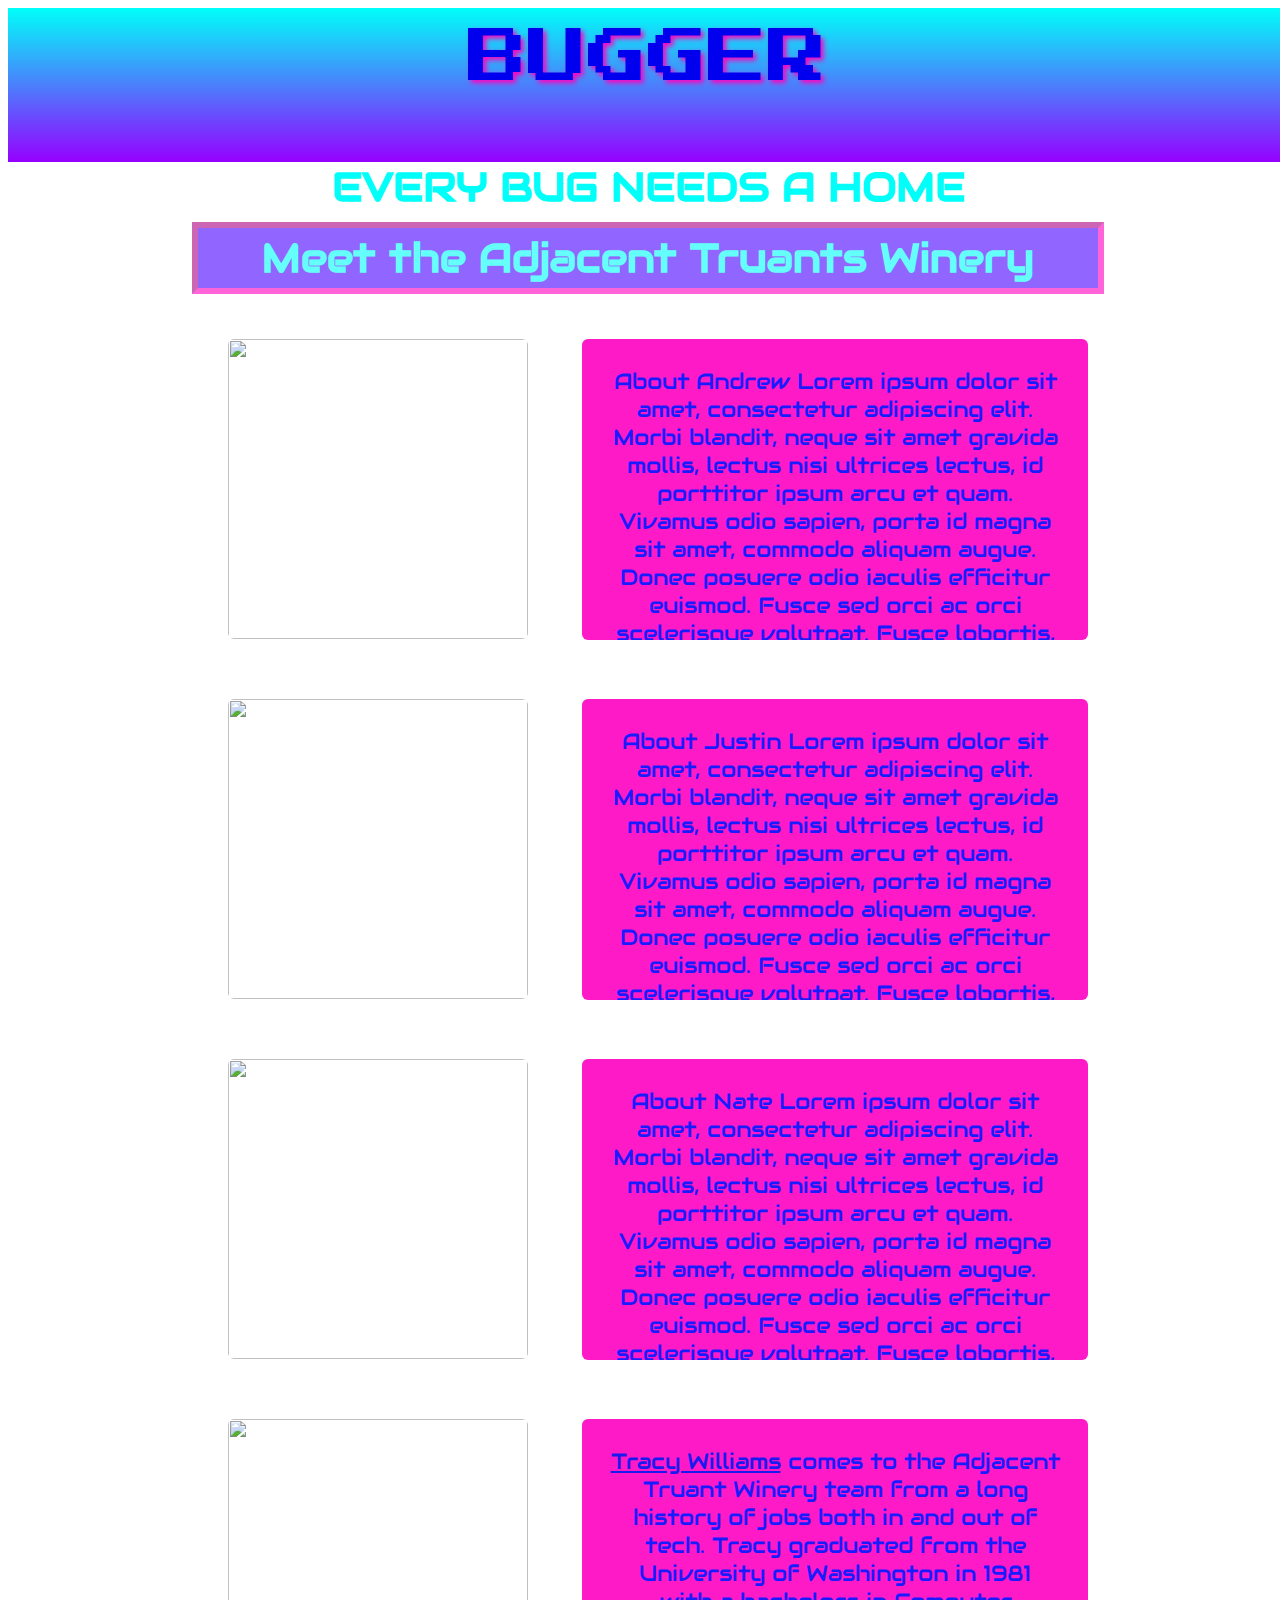
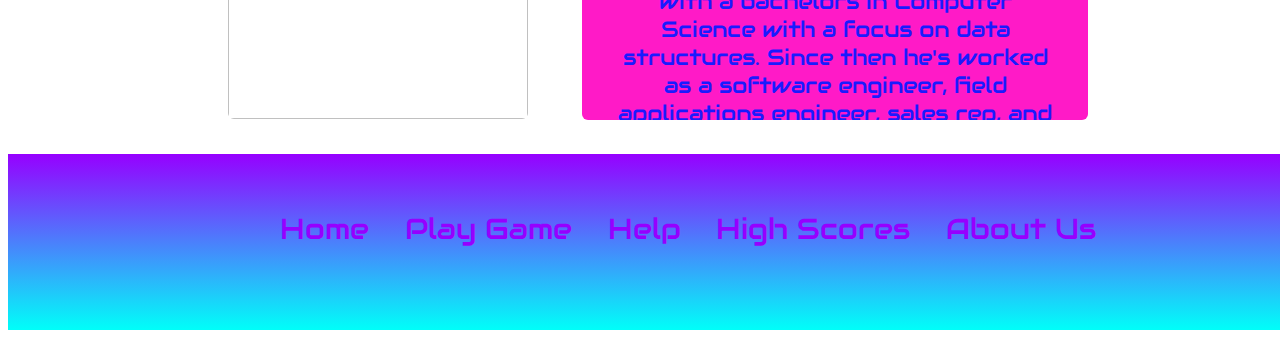
==== about.html @ ec78bd66 "added text to my bio. updated css to allow bio paragraph scrolling." ====
<!DOCTYPE html>
<html lang="en">
<head>
  <meta charset="UTF-8">
  <meta name="viewport" content="width=device-width, initial-scale=1.0">
  <meta http-equiv="X-UA-Compatible" content="ie=edge">
  <link href="https://fonts.googleapis.com/css?family=Audiowide|Press+Start+2P" rel="stylesheet">
  <link rel="stylesheet" href="css/reset.css">
  <link rel="stylesheet" href="css/style.css">
  <link rel="apple-touch-icon" sizes="57x57" href="assets/apple-icon-57x57.png">
  <link rel="apple-touch-icon" sizes="60x60" href="assets/apple-icon-60x60.png">
  <link rel="apple-touch-icon" sizes="72x72" href="assets/apple-icon-72x72.png">
  <link rel="apple-touch-icon" sizes="76x76" href="assets/apple-icon-76x76.png">
  <link rel="apple-touch-icon" sizes="114x114" href="assets/apple-icon-114x114.png">
  <link rel="apple-touch-icon" sizes="120x120" href="assets/apple-icon-120x120.png">
  <link rel="apple-touch-icon" sizes="144x144" href="assets/apple-icon-144x144.png">
  <link rel="apple-touch-icon" sizes="152x152" href="assets/apple-icon-152x152.png">
  <link rel="apple-touch-icon" sizes="180x180" href="assets/apple-icon-180x180.png">
  <link rel="icon" type="image/png" sizes="192x192"  href="assets/android-icon-192x192.png">
  <link rel="icon" type="image/png" sizes="32x32" href="assets/favicon-32x32.png">
  <link rel="icon" type="image/png" sizes="96x96" href="assets/favicon-96x96.png">
  <link rel="icon" type="image/png" sizes="16x16" href="assets/favicon-16x16.png">
  <link rel="manifest" href="/manifest.json">
  <meta name="msapplication-TileColor" content="#ffffff">
  <meta name="msapplication-TileImage" content="/ms-icon-144x144.png">
  <meta name="theme-color" content="#ffffff">
  <title>Bugger | About Us</title>
</head>
<body>
  <header>
    <div>
      <a href="index.html">bugger</a>
      <h4>Every Bug Needs a Home</h4>
    </div>
  </header>
  <main>
    <h2>Meet the Adjacent Truants Winery</h2>
    <div class="bio">
      <img src="assets/andrew.jpg" />
      <p>About Andrew Lorem ipsum dolor sit amet, consectetur adipiscing elit. Morbi blandit, neque sit amet gravida mollis, lectus nisi ultrices lectus, id porttitor ipsum arcu et quam. Vivamus odio sapien, porta id magna sit amet, commodo aliquam augue. Donec posuere odio iaculis efficitur euismod. Fusce sed orci ac orci scelerisque volutpat. Fusce lobortis, urna vitae hendrerit dictum Vivamus odio sapien, porta id magna sit amet, commodo aliquam augue. Donec posuere odio iaculis efficitur euismod. Fusce sed orci ac orci scelerisque volutpat. Fusce lobortis, urna vitae hendrerit dictum</p>
    </div>
    <div class="bio">
      <img src="assets/justin.jpg" />
      <p>About Justin Lorem ipsum dolor sit amet, consectetur adipiscing elit. Morbi blandit, neque sit amet gravida mollis, lectus nisi ultrices lectus, id porttitor ipsum arcu et quam. Vivamus odio sapien, porta id magna sit amet, commodo aliquam augue. Donec posuere odio iaculis efficitur euismod. Fusce sed orci ac orci scelerisque volutpat. Fusce lobortis, urna vitae hendrerit dictum Vivamus odio sapien, porta id magna sit amet, commodo aliquam augue. Donec posuere odio iaculis efficitur euismod. Fusce sed orci ac orci scelerisque volutpat. Fusce lobortis, urna vitae hendrerit dictum</p>
    </div>
    <div class="bio">
      <img src="assets/nate.jpg" />
      <p>About Nate Lorem ipsum dolor sit amet, consectetur adipiscing elit. Morbi blandit, neque sit amet gravida mollis, lectus nisi ultrices lectus, id porttitor ipsum arcu et quam. Vivamus odio sapien, porta id magna sit amet, commodo aliquam augue. Donec posuere odio iaculis efficitur euismod. Fusce sed orci ac orci scelerisque volutpat. Fusce lobortis, urna vitae hendrerit dictumVivamus odio sapien, porta id magna sit amet, commodo aliquam augue. Donec posuere odio iaculis efficitur euismod. Fusce sed orci ac orci scelerisque volutpat. Fusce lobortis, urna vitae hendrerit dictum</p>
    </div>
    <div class="bio">
        <img src="assets/tracy.jpg" />
        <!-- <div class="bioText"> -->
        <p><a href="https://www.linkedin.com/in/tracywilliamskirklandwa/">Tracy Williams</a> comes to the Adjacent Truant Winery team from a long history of jobs both in and out of tech. Tracy graduated from the University of Washington in 1981 with a bachelors in Computer Science with a focus on data structures. Since then he's worked as a software engineer, field applications engineer, sales rep, and filled various management roles up to VP Engineering & Quality. When he's not coding Tracy enjoys spending time with his wife Kim, riding one of his two motorcycles, or hanging out at his cabin in the Gifford Pinchot National Forest.</p>
        <!-- </div> -->
      </div>
  </main>
  <footer>
<nav>
  <ul>
    <li><a href="index.html">Home</a></li>
    <li><a href="bugger.html">Play Game</a></li>
    <li><a href="help.html">Help</a></li>
    <li><a href="scores.html">High Scores</a></li>
    <li><a href="about.html">About Us</a></li>
  </ul>
</nav>
  </footer>
  <script src="js/app.js"></script>
</body>
</html>
---- css/style.css ----
h1, h2, h3, h4, label, button {

  font-family: 'Audiowide', cursive;
}

p {
  font-family: 'Audiowide', cursive;
}

h2 {
  background-color: #4900ff;opacity: .6;
  text-align: center;
  line-height: 1.5em;
  border: 6px inset #ff00c1;
  color: #00fff9;
  margin: auto;
  width: 900px;
  margin-top: 60px;
  font-size: 40px;
  margin-bottom: 20px;
}

h4 {
  font-family: 'Audiowide', cursive;
  color: #00fff9;
  text-transform: uppercase;
  font-size: 40px;
}
.bio {
  display: block;
  clear: both;
  height: 330px;
  padding-bottom: 30px;
}
.bio img {
  display: block;
  float: left;
  height: 300px;
  width: 300px;
  border-radius: 6px;
  margin: 25px 20px;
  z-index: 10;
}

.bio p {
  color: blue;
  margin-top: 25px;
  background-color: #ff00c1;opacity: .9;
  border-radius: 6px;
  text-align: center;
  padding: 28px;
  background-size: auto;
  width: 450px;
  height: 245px;
  float: right;
  overflow: scroll;
}
body {
  width: 100%;
  font-size: 22px;
  background-attachment: fixed;
  background-image: url('../assets/retrowave_background_by_hayny-dar38p1.png');
  background-repeat: no-repeat;
  background-size: 100% 100%;
  
}

header{
  display: block;
  width: 100%;
  background: linear-gradient(#00fff9, #9600ff);
  height: 7em;
}

header div {
  text-align: center;
  margin: auto;
}
header div a {
  font-family: 'Press Start 2P', cursive;
  font-size: 60px;
  text-transform: uppercase;
  color: linear-gradient(#ff00c1, #00fff9);
  line-height: 100px;
  text-shadow: 3px 3px 5px #ff00c1;
  text-decoration: none;
}

h2#scoreheader {
  color: white;
}

fieldset#newTop {
  display: block;
  /* width: 20em; */
  margin: 0 auto;
  text-align: center;
}
fieldset#newTop label, fieldset#newTop button, fieldset#newTop input {
  font-size: 1.5em;
}
fieldset#newTop p {
  color: #00fff9;
}
fieldset#newTop button {
  margin: 20px auto;
  border: 4px solid black;
  border-radius: 10px;
  background-color: #ff00c1;opacity: .9;
  color: blue;
  margin-top: 65px;
}
fieldset#newTop input {
  background-color: #ff00c1;opacity: .9;
  color: blue;
  font-family: 'Jua', sans-serif;
  border: 1px solid black;
  border-radius: 10px;
}
main {
  width: 56em;
  margin: auto;
}
#urScore {
  color: #00fff9;
  height: 100px;
  font-size: 40px;
  text-align: center;
}
main div {
  width: 40em;
  margin: 0em auto;
}
ul#landing-menu {
  margin: 1em auto;
}

ul#landing-menu li {
  list-style: none;
  text-align: center;
  margin: 1em auto;
  color: black;
}

ul#landing-menu button {
  font-size: 300%;
  width: 7.5em;
  height: 2em;
  color: black;
  border: 4px solid black;
  border-radius: 15px;
}
ul#landing-menu button:hover {
  background-color: #00fff9;
  text-shadow: 3px 3px 5px #ff00c1;
}
ul#landing-menu li a {
  text-decoration: none;
  color: black;
}

table {
  margin: 15px auto;
  font-family: 'Press Start 2P', cursive;
  border-spacing: 10px;
  border-collapse: separate;
}

table tr {
  padding: 10px;

}

table tr td{
  background-color: #4900ff;opacity: .8;
  color: white;
  border-radius: 25px;
  margin-right: 10px;
  text-align: center;
  padding: 10px;
}

#container {
  position: relative;
  width: 65em;
  margin: auto;
}
#monitor {
  width: 1250px;
  margin: auto;
}

#myCanvas {
  position: absolute;
  left: 310px;
  top: 110px;
  background: linear-gradient(90deg, rgb(20, 20, 20) 5%, rgb(40, 40, 40) 10%, rgb(59, 59, 59) 40%, rgba(40, 40, 40) 90%, rgb(20, 20, 20) 95%);
  border-radius: 10px;
}

#glare {
  position: absolute;
  left: 310px;
  top: 110px;
}

footer {
  display: block;
  width: 100%;
  height: 8em;
  background: linear-gradient( #9600ff, #00fff9);
  font-family: 'Audiowide', cursive;
}

footer ul {
  width: 100%;
  margin: auto;
  text-align: center;
}

footer li {
  padding-top: 2em;
  display: inline-block;
  font-size: 130%;
}

footer li a {
  color: #9600ff;
  padding: .5em;
  text-decoration: none;
}

footer ul li a:hover {
  background-color: #00fff9;
}

footer p {
  color: white;
  text-align: center;
  padding-top: 8em;
}

#howToh2 {
  background-color: #4900ff;opacity: .6;
  text-align: center;
  line-height: 1.5em;
  border: 6px inset #ff00c1;
  color: #00fff9;
  margin: auto;
  width: 700px;
  margin-top: 60px;
}

#howToPlay p {
  color: blue;
  margin: 2em;
  background-color: #ff00c1;opacity: .9;
  border-radius: 6px;
  text-align: center;
  padding: 20px;
  background-size: auto;
}
#howToPlay p:last-child {
  width: 300px;
  margin: auto;
  margin-bottom: 2em;
}
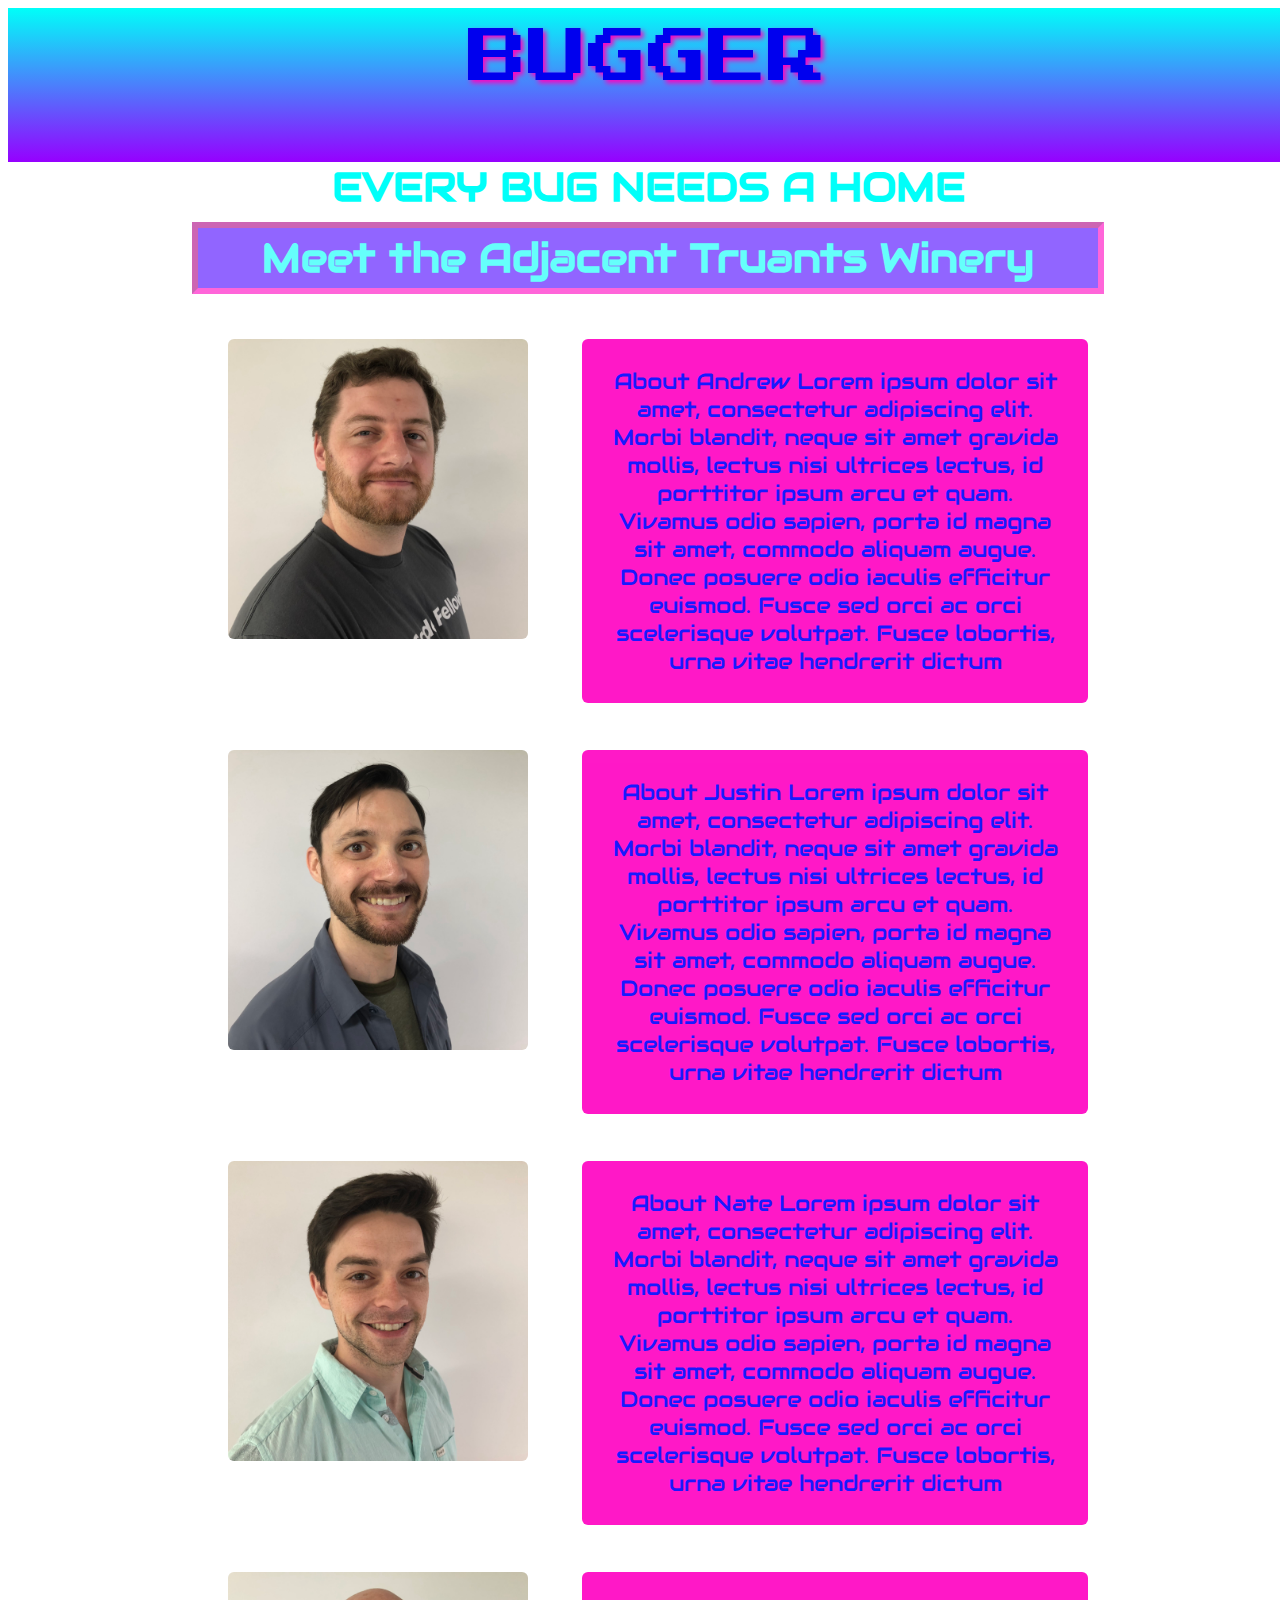
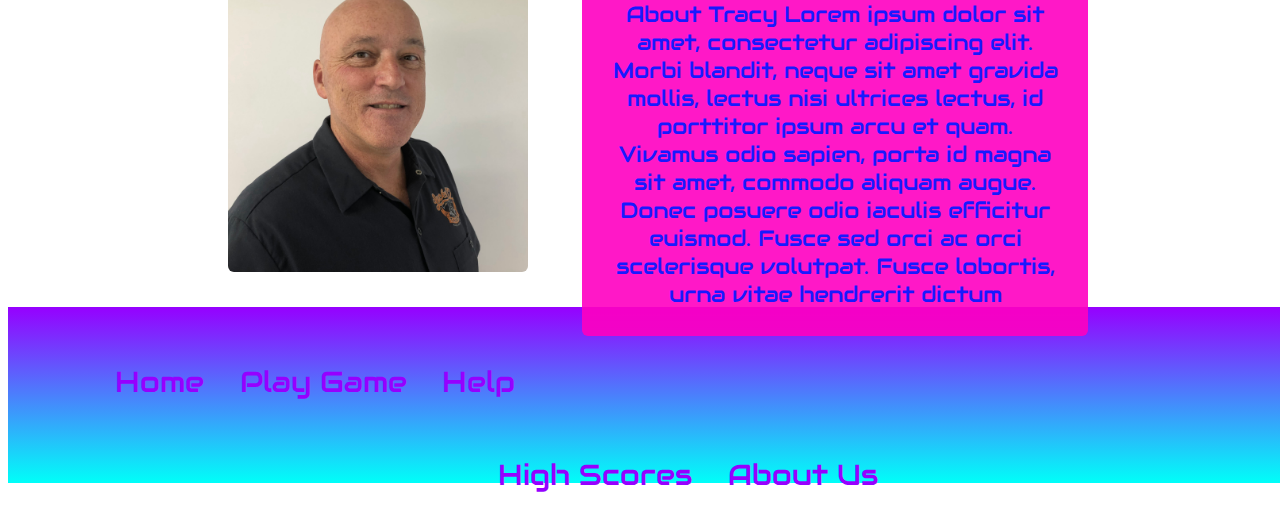
==== commit b3dc86b9: "Merge pull request #76 from Trendswithbenefits/twd4-aboutPageImages" ====
--- a/about.html
+++ b/about.html
@@ -37,21 +37,19 @@
     <h2>Meet the Adjacent Truants Winery</h2>
     <div class="bio">
       <img src="assets/andrew.jpg" />
-      <p>About Andrew Lorem ipsum dolor sit amet, consectetur adipiscing elit. Morbi blandit, neque sit amet gravida mollis, lectus nisi ultrices lectus, id porttitor ipsum arcu et quam. Vivamus odio sapien, porta id magna sit amet, commodo aliquam augue. Donec posuere odio iaculis efficitur euismod. Fusce sed orci ac orci scelerisque volutpat. Fusce lobortis, urna vitae hendrerit dictum Vivamus odio sapien, porta id magna sit amet, commodo aliquam augue. Donec posuere odio iaculis efficitur euismod. Fusce sed orci ac orci scelerisque volutpat. Fusce lobortis, urna vitae hendrerit dictum</p>
+      <p>About Andrew Lorem ipsum dolor sit amet, consectetur adipiscing elit. Morbi blandit, neque sit amet gravida mollis, lectus nisi ultrices lectus, id porttitor ipsum arcu et quam. Vivamus odio sapien, porta id magna sit amet, commodo aliquam augue. Donec posuere odio iaculis efficitur euismod. Fusce sed orci ac orci scelerisque volutpat. Fusce lobortis, urna vitae hendrerit dictum</p>
     </div>
     <div class="bio">
       <img src="assets/justin.jpg" />
-      <p>About Justin Lorem ipsum dolor sit amet, consectetur adipiscing elit. Morbi blandit, neque sit amet gravida mollis, lectus nisi ultrices lectus, id porttitor ipsum arcu et quam. Vivamus odio sapien, porta id magna sit amet, commodo aliquam augue. Donec posuere odio iaculis efficitur euismod. Fusce sed orci ac orci scelerisque volutpat. Fusce lobortis, urna vitae hendrerit dictum Vivamus odio sapien, porta id magna sit amet, commodo aliquam augue. Donec posuere odio iaculis efficitur euismod. Fusce sed orci ac orci scelerisque volutpat. Fusce lobortis, urna vitae hendrerit dictum</p>
+      <p>About Justin Lorem ipsum dolor sit amet, consectetur adipiscing elit. Morbi blandit, neque sit amet gravida mollis, lectus nisi ultrices lectus, id porttitor ipsum arcu et quam. Vivamus odio sapien, porta id magna sit amet, commodo aliquam augue. Donec posuere odio iaculis efficitur euismod. Fusce sed orci ac orci scelerisque volutpat. Fusce lobortis, urna vitae hendrerit dictum</p>
     </div>
     <div class="bio">
       <img src="assets/nate.jpg" />
-      <p>About Nate Lorem ipsum dolor sit amet, consectetur adipiscing elit. Morbi blandit, neque sit amet gravida mollis, lectus nisi ultrices lectus, id porttitor ipsum arcu et quam. Vivamus odio sapien, porta id magna sit amet, commodo aliquam augue. Donec posuere odio iaculis efficitur euismod. Fusce sed orci ac orci scelerisque volutpat. Fusce lobortis, urna vitae hendrerit dictumVivamus odio sapien, porta id magna sit amet, commodo aliquam augue. Donec posuere odio iaculis efficitur euismod. Fusce sed orci ac orci scelerisque volutpat. Fusce lobortis, urna vitae hendrerit dictum</p>
+      <p>About Nate Lorem ipsum dolor sit amet, consectetur adipiscing elit. Morbi blandit, neque sit amet gravida mollis, lectus nisi ultrices lectus, id porttitor ipsum arcu et quam. Vivamus odio sapien, porta id magna sit amet, commodo aliquam augue. Donec posuere odio iaculis efficitur euismod. Fusce sed orci ac orci scelerisque volutpat. Fusce lobortis, urna vitae hendrerit dictum</p>
     </div>
     <div class="bio">
         <img src="assets/tracy.jpg" />
-        <!-- <div class="bioText"> -->
-        <p><a href="https://www.linkedin.com/in/tracywilliamskirklandwa/">Tracy Williams</a> comes to the Adjacent Truant Winery team from a long history of jobs both in and out of tech. Tracy graduated from the University of Washington in 1981 with a bachelors in Computer Science with a focus on data structures. Since then he's worked as a software engineer, field applications engineer, sales rep, and filled various management roles up to VP Engineering & Quality. When he's not coding Tracy enjoys spending time with his wife Kim, riding one of his two motorcycles, or hanging out at his cabin in the Gifford Pinchot National Forest.</p>
-        <!-- </div> -->
+        <p>About Tracy Lorem ipsum dolor sit amet, consectetur adipiscing elit. Morbi blandit, neque sit amet gravida mollis, lectus nisi ultrices lectus, id porttitor ipsum arcu et quam. Vivamus odio sapien, porta id magna sit amet, commodo aliquam augue. Donec posuere odio iaculis efficitur euismod. Fusce sed orci ac orci scelerisque volutpat. Fusce lobortis, urna vitae hendrerit dictum</p>
       </div>
   </main>
   <footer>
--- a/css/style.css
+++ b/css/style.css
@@ -32,6 +32,7 @@
   clear: both;
   height: 330px;
   padding-bottom: 30px;
+
 }
 .bio img {
   display: block;
@@ -52,9 +53,7 @@
   padding: 28px;
   background-size: auto;
   width: 450px;
-  height: 245px;
   float: right;
-  overflow: scroll;
 }
 body {
   width: 100%;
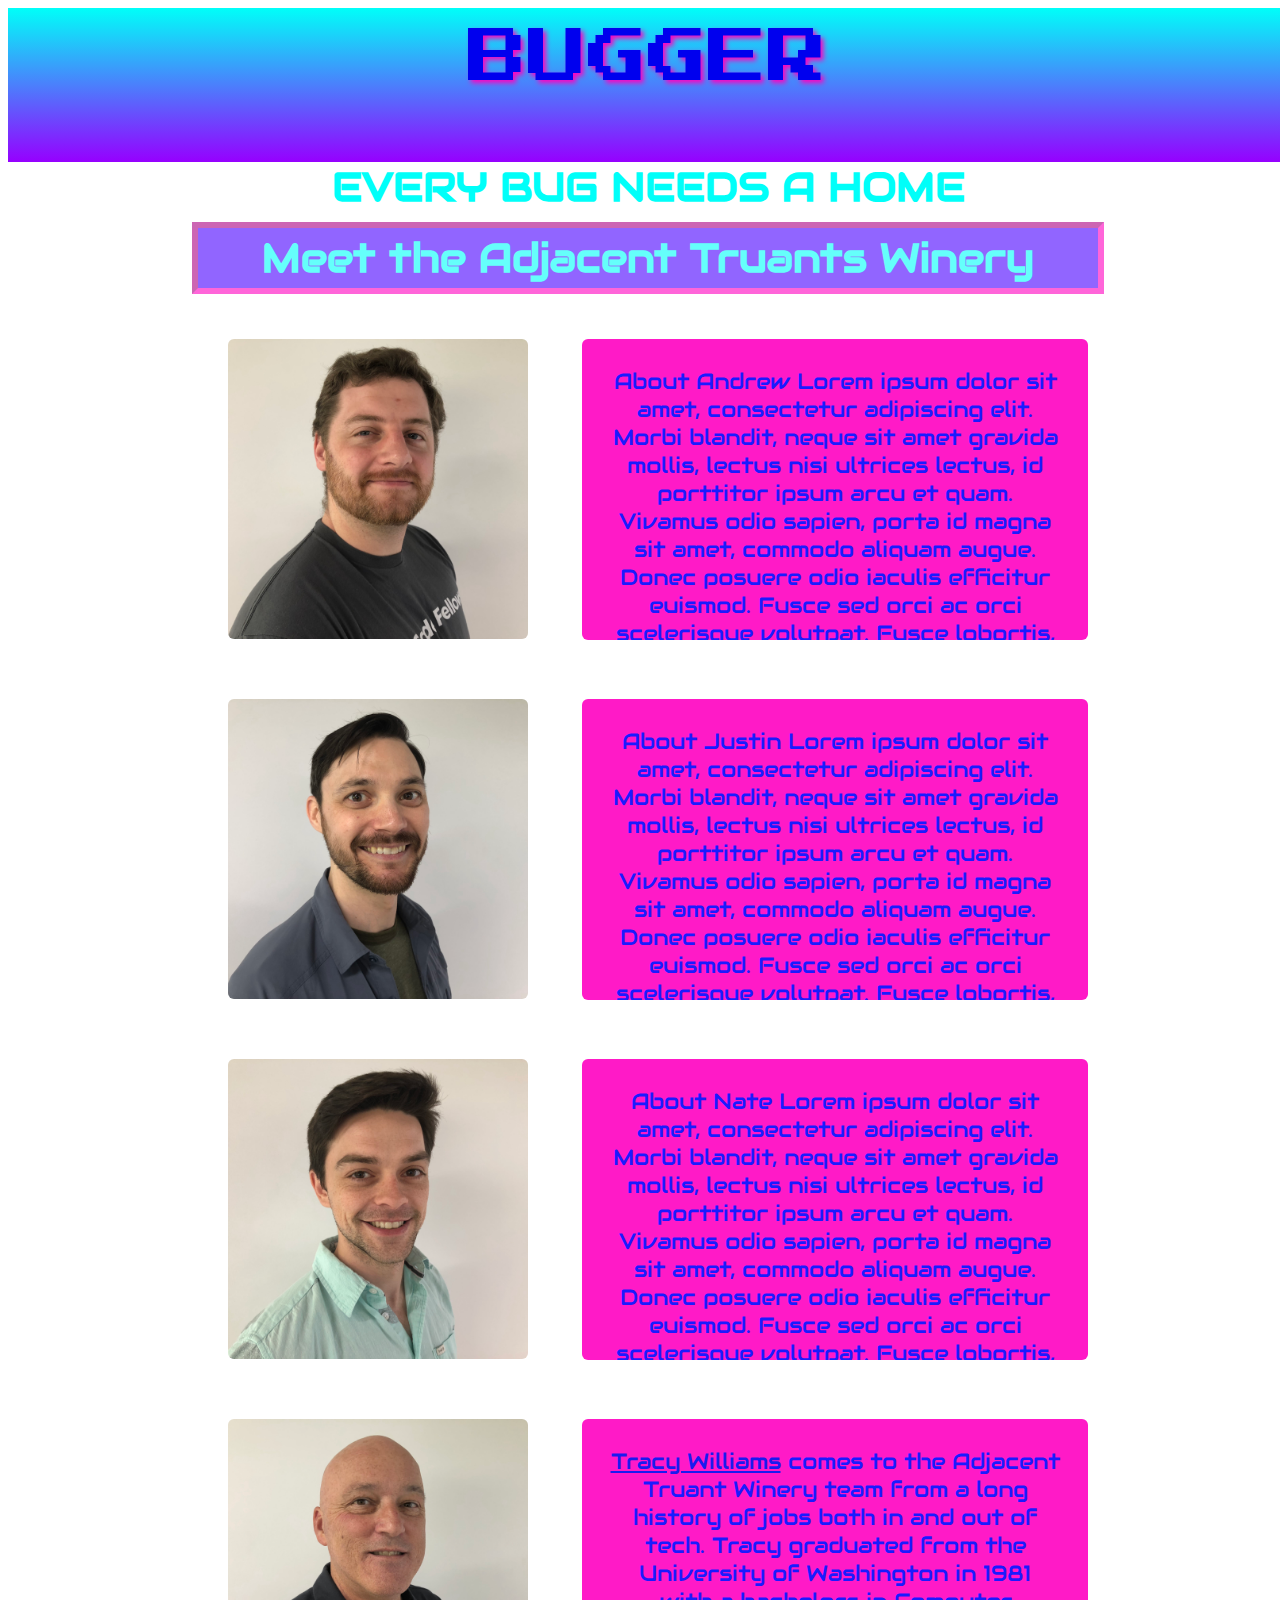
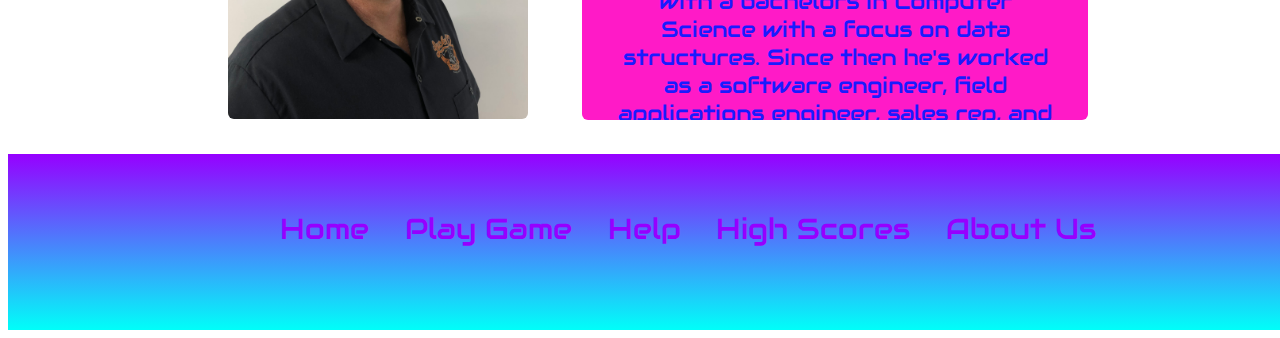
==== commit 98e38587: "Merge branch 'staging' into nate_day4" ====
--- a/about.html
+++ b/about.html
@@ -37,19 +37,21 @@
     <h2>Meet the Adjacent Truants Winery</h2>
     <div class="bio">
       <img src="assets/andrew.jpg" />
-      <p>About Andrew Lorem ipsum dolor sit amet, consectetur adipiscing elit. Morbi blandit, neque sit amet gravida mollis, lectus nisi ultrices lectus, id porttitor ipsum arcu et quam. Vivamus odio sapien, porta id magna sit amet, commodo aliquam augue. Donec posuere odio iaculis efficitur euismod. Fusce sed orci ac orci scelerisque volutpat. Fusce lobortis, urna vitae hendrerit dictum</p>
+      <p>About Andrew Lorem ipsum dolor sit amet, consectetur adipiscing elit. Morbi blandit, neque sit amet gravida mollis, lectus nisi ultrices lectus, id porttitor ipsum arcu et quam. Vivamus odio sapien, porta id magna sit amet, commodo aliquam augue. Donec posuere odio iaculis efficitur euismod. Fusce sed orci ac orci scelerisque volutpat. Fusce lobortis, urna vitae hendrerit dictum Vivamus odio sapien, porta id magna sit amet, commodo aliquam augue. Donec posuere odio iaculis efficitur euismod. Fusce sed orci ac orci scelerisque volutpat. Fusce lobortis, urna vitae hendrerit dictum</p>
     </div>
     <div class="bio">
       <img src="assets/justin.jpg" />
-      <p>About Justin Lorem ipsum dolor sit amet, consectetur adipiscing elit. Morbi blandit, neque sit amet gravida mollis, lectus nisi ultrices lectus, id porttitor ipsum arcu et quam. Vivamus odio sapien, porta id magna sit amet, commodo aliquam augue. Donec posuere odio iaculis efficitur euismod. Fusce sed orci ac orci scelerisque volutpat. Fusce lobortis, urna vitae hendrerit dictum</p>
+      <p>About Justin Lorem ipsum dolor sit amet, consectetur adipiscing elit. Morbi blandit, neque sit amet gravida mollis, lectus nisi ultrices lectus, id porttitor ipsum arcu et quam. Vivamus odio sapien, porta id magna sit amet, commodo aliquam augue. Donec posuere odio iaculis efficitur euismod. Fusce sed orci ac orci scelerisque volutpat. Fusce lobortis, urna vitae hendrerit dictum Vivamus odio sapien, porta id magna sit amet, commodo aliquam augue. Donec posuere odio iaculis efficitur euismod. Fusce sed orci ac orci scelerisque volutpat. Fusce lobortis, urna vitae hendrerit dictum</p>
     </div>
     <div class="bio">
       <img src="assets/nate.jpg" />
-      <p>About Nate Lorem ipsum dolor sit amet, consectetur adipiscing elit. Morbi blandit, neque sit amet gravida mollis, lectus nisi ultrices lectus, id porttitor ipsum arcu et quam. Vivamus odio sapien, porta id magna sit amet, commodo aliquam augue. Donec posuere odio iaculis efficitur euismod. Fusce sed orci ac orci scelerisque volutpat. Fusce lobortis, urna vitae hendrerit dictum</p>
+      <p>About Nate Lorem ipsum dolor sit amet, consectetur adipiscing elit. Morbi blandit, neque sit amet gravida mollis, lectus nisi ultrices lectus, id porttitor ipsum arcu et quam. Vivamus odio sapien, porta id magna sit amet, commodo aliquam augue. Donec posuere odio iaculis efficitur euismod. Fusce sed orci ac orci scelerisque volutpat. Fusce lobortis, urna vitae hendrerit dictumVivamus odio sapien, porta id magna sit amet, commodo aliquam augue. Donec posuere odio iaculis efficitur euismod. Fusce sed orci ac orci scelerisque volutpat. Fusce lobortis, urna vitae hendrerit dictum</p>
     </div>
     <div class="bio">
         <img src="assets/tracy.jpg" />
-        <p>About Tracy Lorem ipsum dolor sit amet, consectetur adipiscing elit. Morbi blandit, neque sit amet gravida mollis, lectus nisi ultrices lectus, id porttitor ipsum arcu et quam. Vivamus odio sapien, porta id magna sit amet, commodo aliquam augue. Donec posuere odio iaculis efficitur euismod. Fusce sed orci ac orci scelerisque volutpat. Fusce lobortis, urna vitae hendrerit dictum</p>
+        <!-- <div class="bioText"> -->
+        <p><a href="https://www.linkedin.com/in/tracywilliamskirklandwa/">Tracy Williams</a> comes to the Adjacent Truant Winery team from a long history of jobs both in and out of tech. Tracy graduated from the University of Washington in 1981 with a bachelors in Computer Science with a focus on data structures. Since then he's worked as a software engineer, field applications engineer, sales rep, and filled various management roles up to VP Engineering & Quality. When he's not coding Tracy enjoys spending time with his wife Kim, riding one of his two motorcycles, or hanging out at his cabin in the Gifford Pinchot National Forest.</p>
+        <!-- </div> -->
       </div>
   </main>
   <footer>
--- a/css/style.css
+++ b/css/style.css
@@ -32,7 +32,6 @@
   clear: both;
   height: 330px;
   padding-bottom: 30px;
-
 }
 .bio img {
   display: block;
@@ -53,7 +52,9 @@
   padding: 28px;
   background-size: auto;
   width: 450px;
+  height: 245px;
   float: right;
+  overflow: scroll;
 }
 body {
   width: 100%;
@@ -202,6 +203,7 @@
   position: absolute;
   left: 310px;
   top: 110px;
+  border-radius: 10px;
 }
 
 footer {
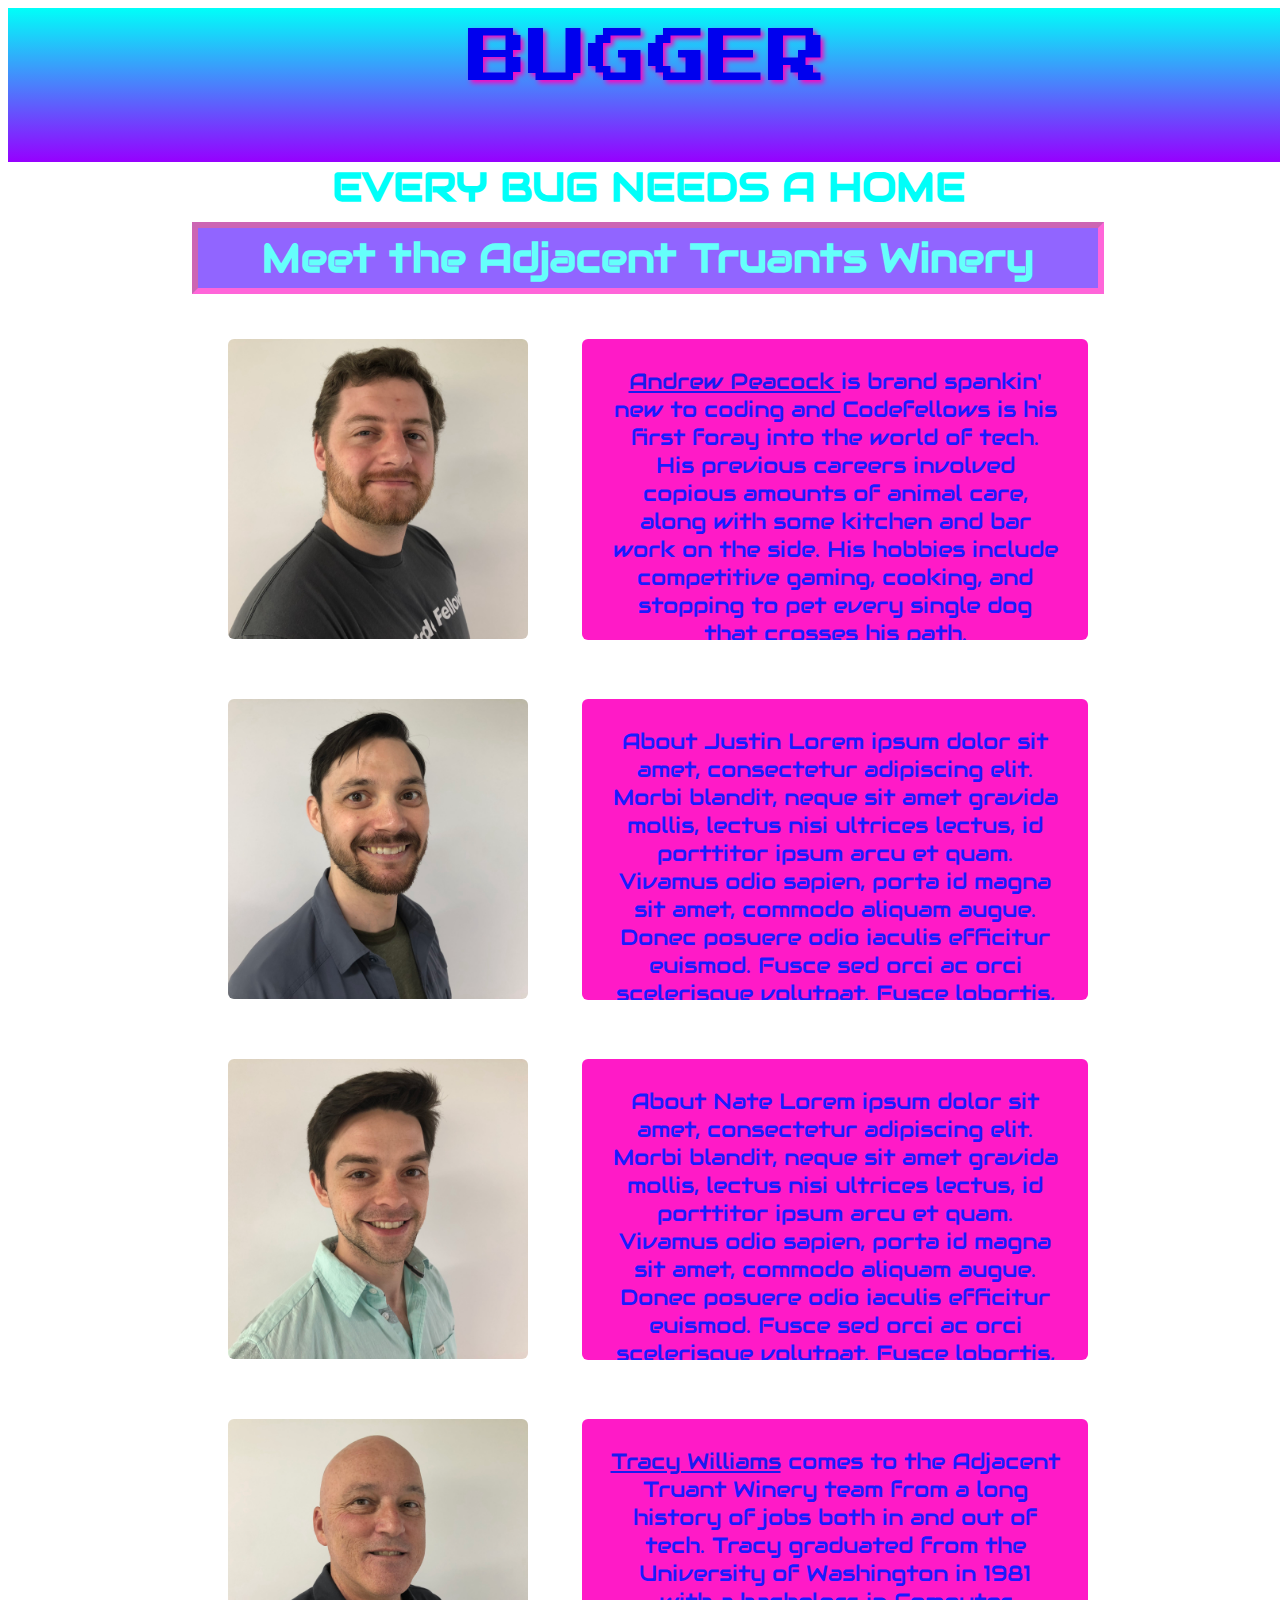
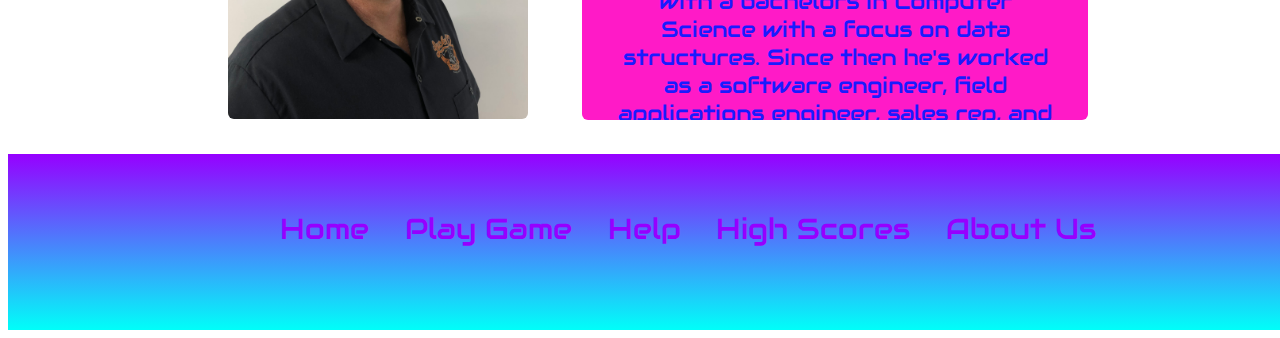
==== commit ab1dd5ba: "Merge pull request #81 from Trendswithbenefits/andrewDay4" ====
--- a/about.html
+++ b/about.html
@@ -37,7 +37,7 @@
     <h2>Meet the Adjacent Truants Winery</h2>
     <div class="bio">
       <img src="assets/andrew.jpg" />
-      <p>About Andrew Lorem ipsum dolor sit amet, consectetur adipiscing elit. Morbi blandit, neque sit amet gravida mollis, lectus nisi ultrices lectus, id porttitor ipsum arcu et quam. Vivamus odio sapien, porta id magna sit amet, commodo aliquam augue. Donec posuere odio iaculis efficitur euismod. Fusce sed orci ac orci scelerisque volutpat. Fusce lobortis, urna vitae hendrerit dictum Vivamus odio sapien, porta id magna sit amet, commodo aliquam augue. Donec posuere odio iaculis efficitur euismod. Fusce sed orci ac orci scelerisque volutpat. Fusce lobortis, urna vitae hendrerit dictum</p>
+      <p><a href = "https://www.linkedin.com/in/andrewtpeacock/">Andrew Peacock </a> is brand spankin' new to coding and Codefellows is his first foray into the world of tech. His previous careers involved copious amounts of animal care, along with some kitchen and bar work on the side. His hobbies include competitive gaming, cooking, and stopping to  pet every single dog that crosses his path.</p>
     </div>
     <div class="bio">
       <img src="assets/justin.jpg" />
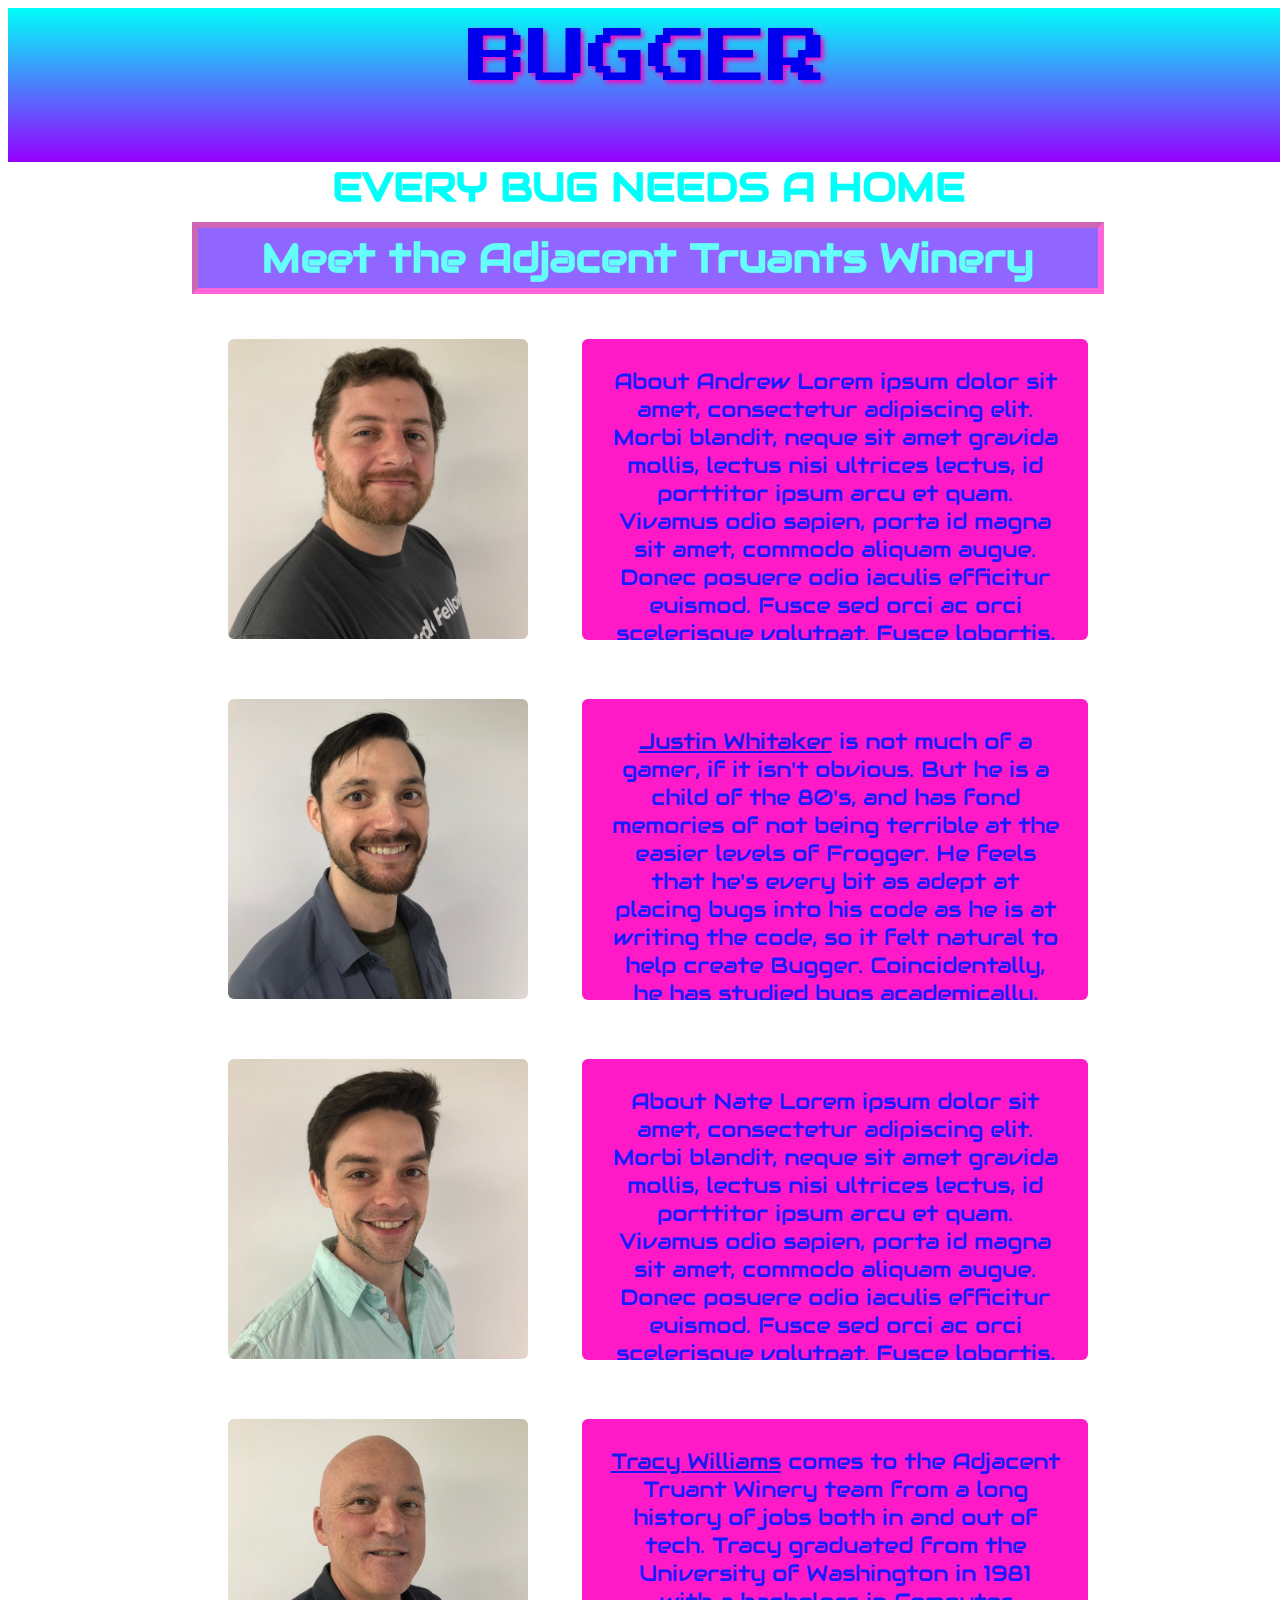
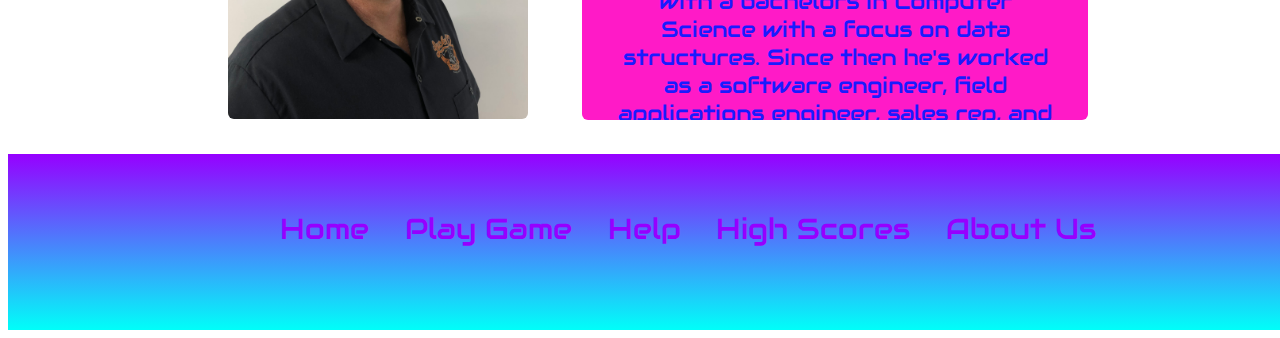
==== commit a6bb4bdb: "Added bio" ====
--- a/about.html
+++ b/about.html
@@ -37,11 +37,11 @@
     <h2>Meet the Adjacent Truants Winery</h2>
     <div class="bio">
       <img src="assets/andrew.jpg" />
-      <p><a href = "https://www.linkedin.com/in/andrewtpeacock/">Andrew Peacock </a> is brand spankin' new to coding and Codefellows is his first foray into the world of tech. His previous careers involved copious amounts of animal care, along with some kitchen and bar work on the side. His hobbies include competitive gaming, cooking, and stopping to  pet every single dog that crosses his path.</p>
+      <p>About Andrew Lorem ipsum dolor sit amet, consectetur adipiscing elit. Morbi blandit, neque sit amet gravida mollis, lectus nisi ultrices lectus, id porttitor ipsum arcu et quam. Vivamus odio sapien, porta id magna sit amet, commodo aliquam augue. Donec posuere odio iaculis efficitur euismod. Fusce sed orci ac orci scelerisque volutpat. Fusce lobortis, urna vitae hendrerit dictum Vivamus odio sapien, porta id magna sit amet, commodo aliquam augue. Donec posuere odio iaculis efficitur euismod. Fusce sed orci ac orci scelerisque volutpat. Fusce lobortis, urna vitae hendrerit dictum</p>
     </div>
     <div class="bio">
       <img src="assets/justin.jpg" />
-      <p>About Justin Lorem ipsum dolor sit amet, consectetur adipiscing elit. Morbi blandit, neque sit amet gravida mollis, lectus nisi ultrices lectus, id porttitor ipsum arcu et quam. Vivamus odio sapien, porta id magna sit amet, commodo aliquam augue. Donec posuere odio iaculis efficitur euismod. Fusce sed orci ac orci scelerisque volutpat. Fusce lobortis, urna vitae hendrerit dictum Vivamus odio sapien, porta id magna sit amet, commodo aliquam augue. Donec posuere odio iaculis efficitur euismod. Fusce sed orci ac orci scelerisque volutpat. Fusce lobortis, urna vitae hendrerit dictum</p>
+      <p><a href="https://www.linkedin.com/in/justin-whitaker/">Justin Whitaker</a> is not much of a gamer, if it isn't obvious. But he is a child of the 80's, and has fond memories of not being terrible at the easier levels of Frogger. He feels that he's every bit as adept at placing bugs into his code as he is at writing the code, so it felt natural to help create Bugger. Coincidentally, he has studied bugs academically, and feels a special affinity for them. Life would not be worth living without bugs. It's up to you to decide if it's worth living without Bugger.</p>
     </div>
     <div class="bio">
       <img src="assets/nate.jpg" />
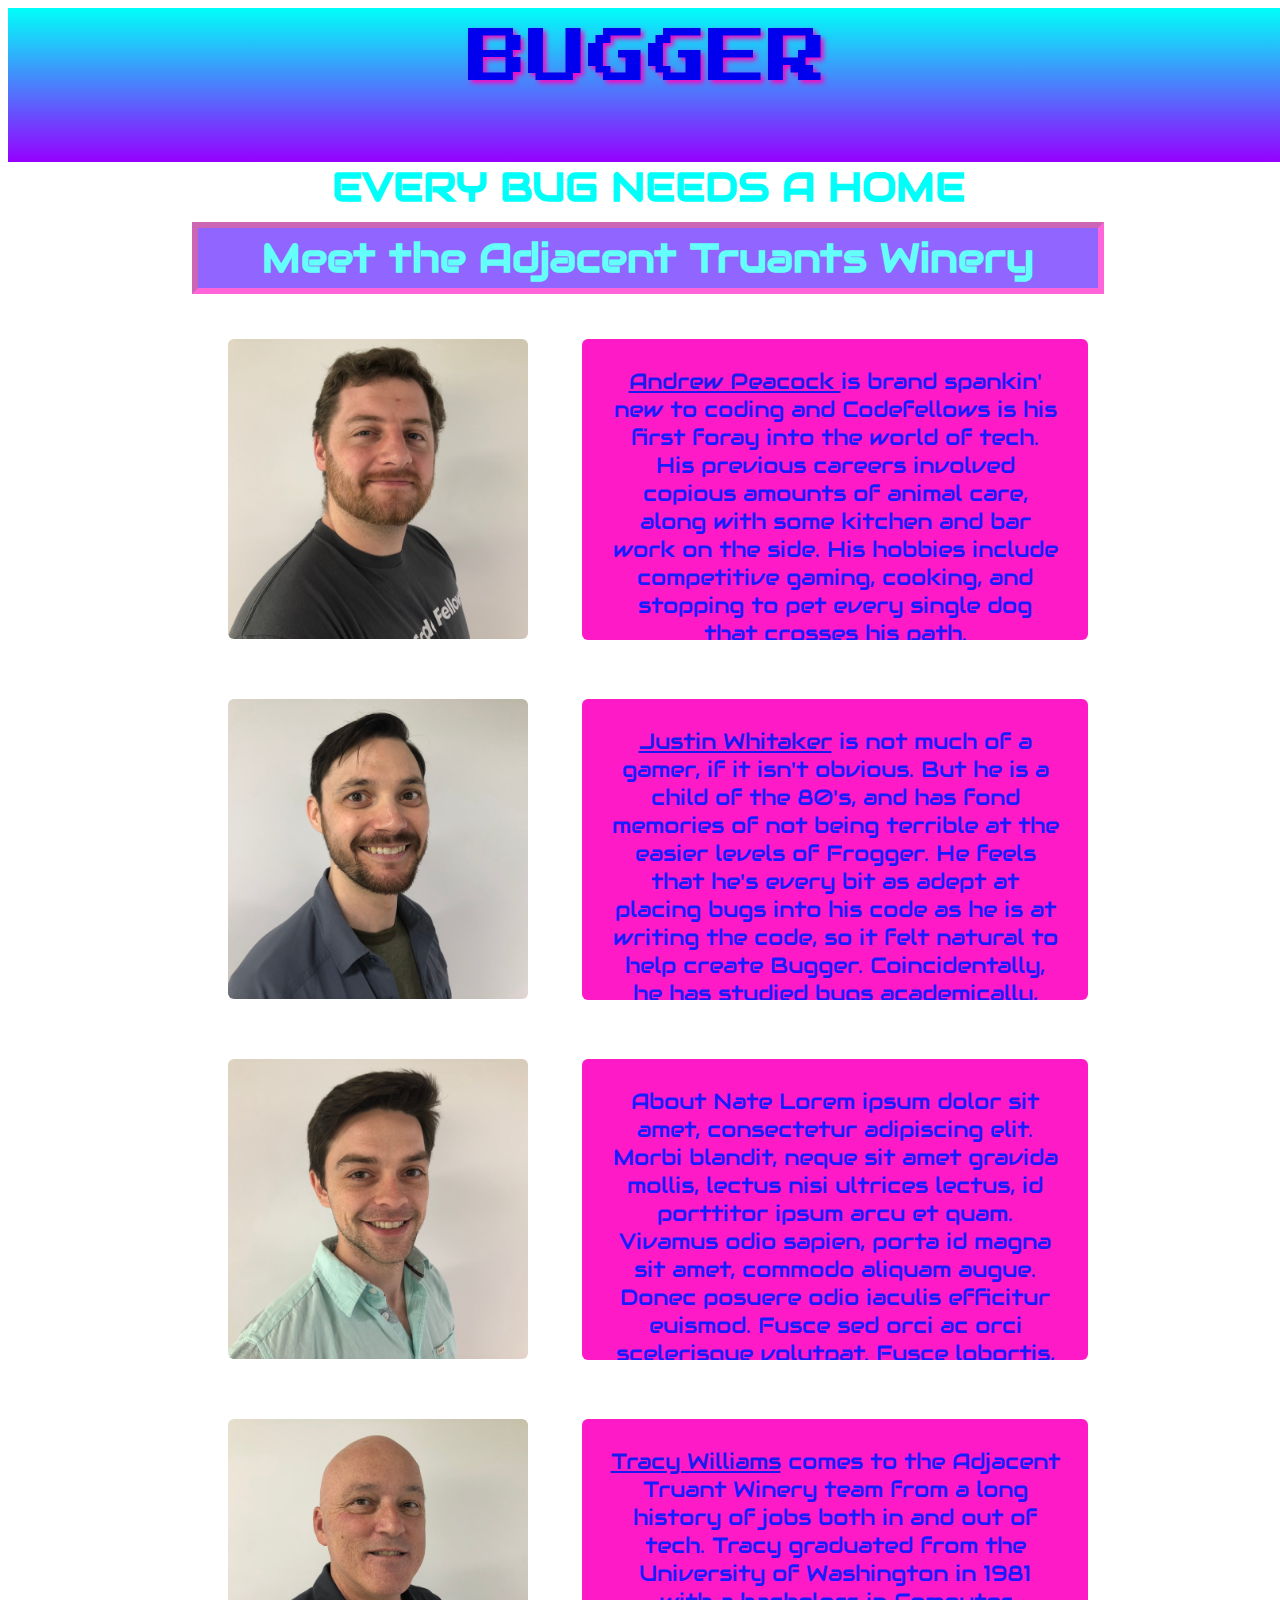
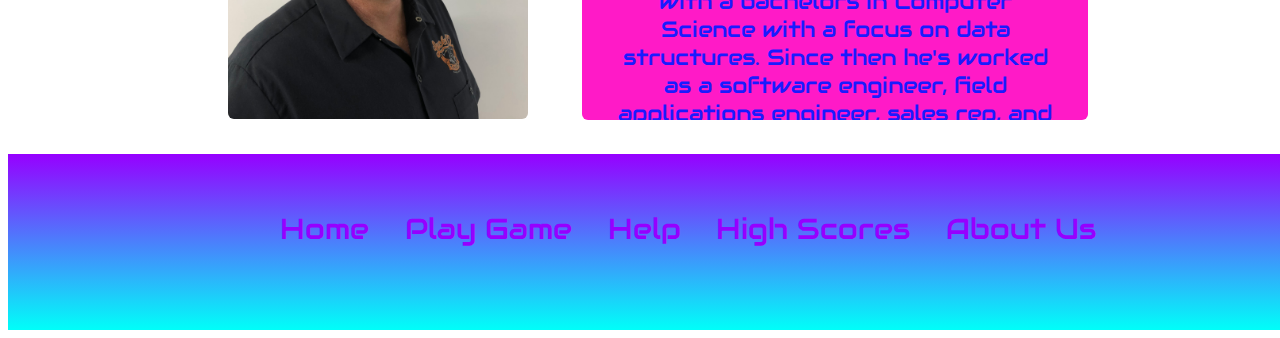
==== commit cf6bebb5: "Merge branch 'staging' of https://github.com/Trendswithbenefits/bugger into justinday4" ====
--- a/about.html
+++ b/about.html
@@ -37,7 +37,7 @@
     <h2>Meet the Adjacent Truants Winery</h2>
     <div class="bio">
       <img src="assets/andrew.jpg" />
-      <p>About Andrew Lorem ipsum dolor sit amet, consectetur adipiscing elit. Morbi blandit, neque sit amet gravida mollis, lectus nisi ultrices lectus, id porttitor ipsum arcu et quam. Vivamus odio sapien, porta id magna sit amet, commodo aliquam augue. Donec posuere odio iaculis efficitur euismod. Fusce sed orci ac orci scelerisque volutpat. Fusce lobortis, urna vitae hendrerit dictum Vivamus odio sapien, porta id magna sit amet, commodo aliquam augue. Donec posuere odio iaculis efficitur euismod. Fusce sed orci ac orci scelerisque volutpat. Fusce lobortis, urna vitae hendrerit dictum</p>
+      <p><a href = "https://www.linkedin.com/in/andrewtpeacock/">Andrew Peacock </a> is brand spankin' new to coding and Codefellows is his first foray into the world of tech. His previous careers involved copious amounts of animal care, along with some kitchen and bar work on the side. His hobbies include competitive gaming, cooking, and stopping to  pet every single dog that crosses his path.</p>
     </div>
     <div class="bio">
       <img src="assets/justin.jpg" />
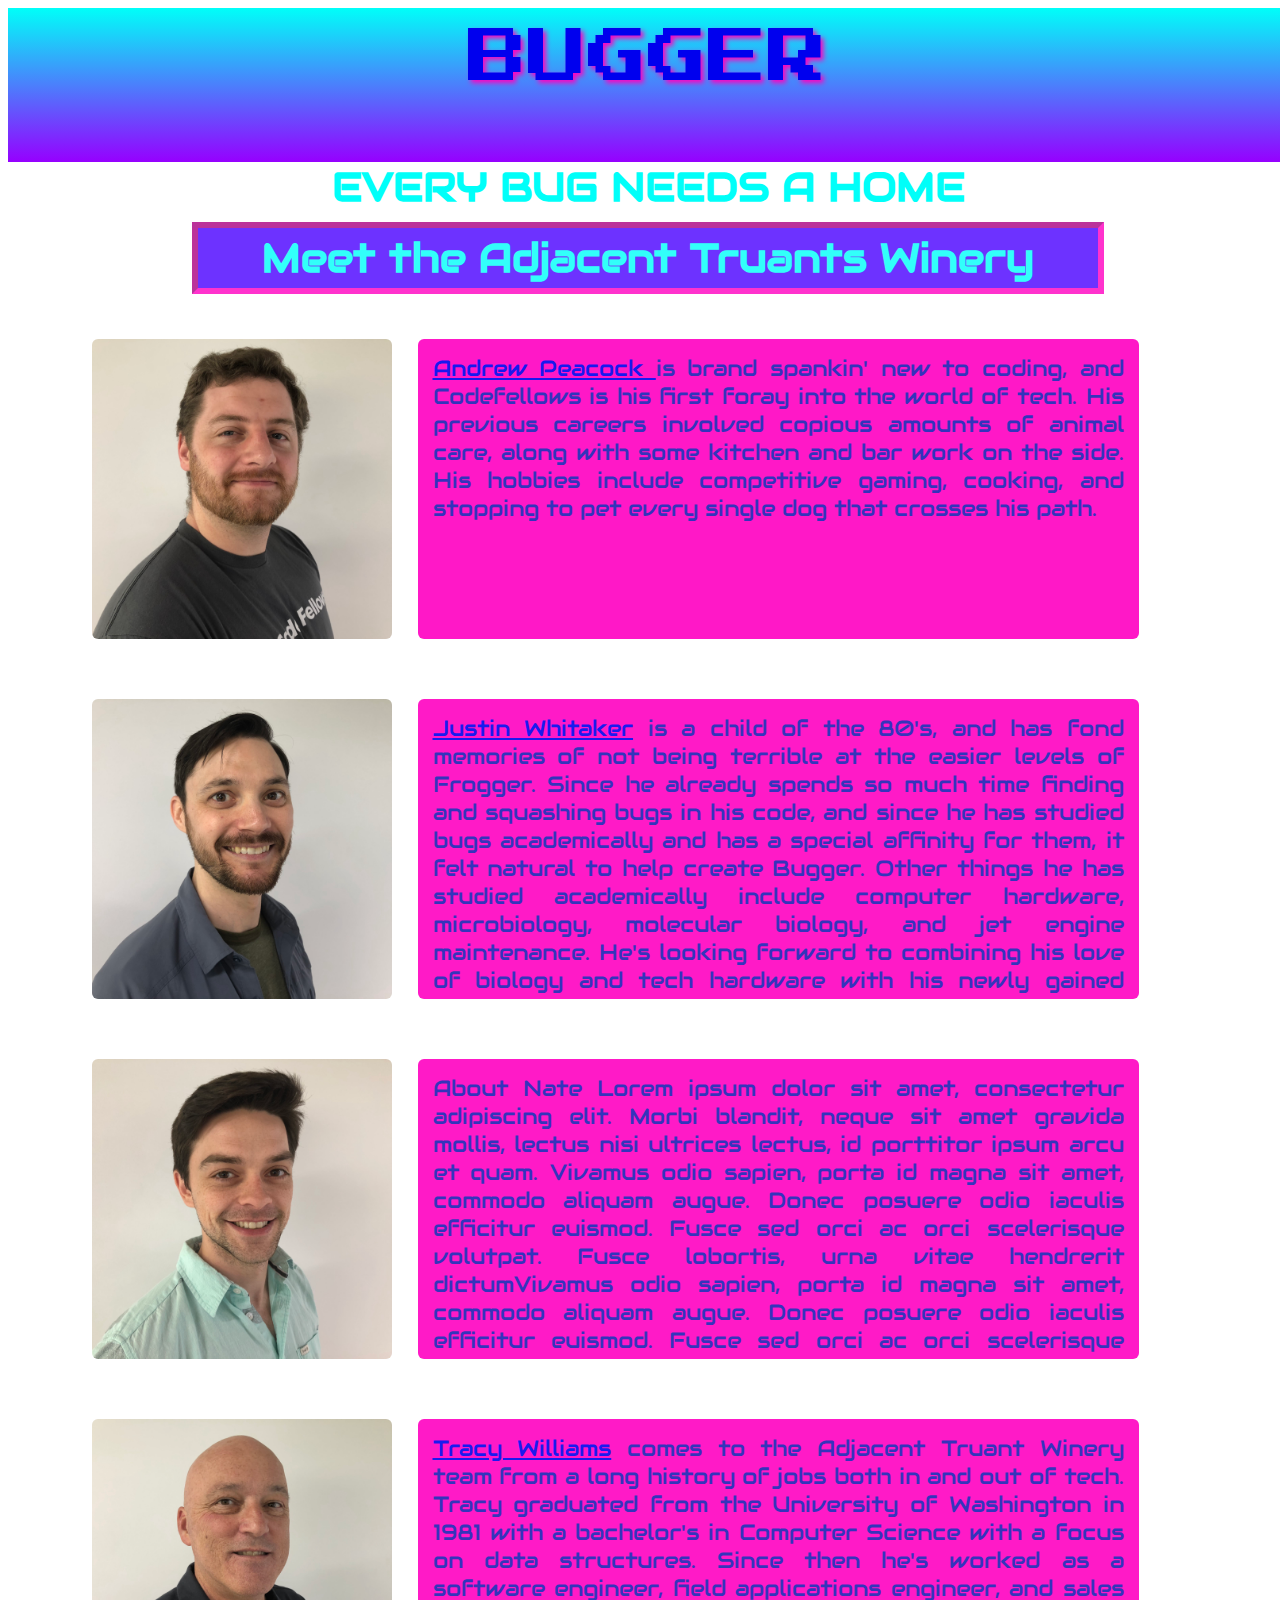
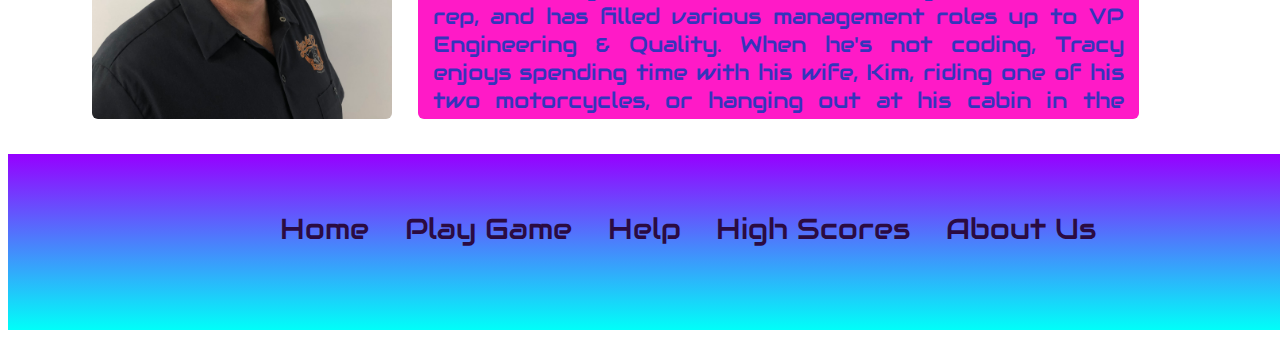
==== commit 72c6124b: "Merge branch 'staging' into nate_day4" ====
--- a/about.html
+++ b/about.html
@@ -37,11 +37,11 @@
     <h2>Meet the Adjacent Truants Winery</h2>
     <div class="bio">
       <img src="assets/andrew.jpg" />
-      <p><a href = "https://www.linkedin.com/in/andrewtpeacock/">Andrew Peacock </a> is brand spankin' new to coding and Codefellows is his first foray into the world of tech. His previous careers involved copious amounts of animal care, along with some kitchen and bar work on the side. His hobbies include competitive gaming, cooking, and stopping to  pet every single dog that crosses his path.</p>
+      <p><a href = "https://www.linkedin.com/in/andrewtpeacock/">Andrew Peacock </a> is brand spankin' new to coding, and Codefellows is his first foray into the world of tech. His previous careers involved copious amounts of animal care, along with some kitchen and bar work on the side. His hobbies include competitive gaming, cooking, and stopping to  pet every single dog that crosses his path.</p>
     </div>
     <div class="bio">
       <img src="assets/justin.jpg" />
-      <p><a href="https://www.linkedin.com/in/justin-whitaker/">Justin Whitaker</a> is not much of a gamer, if it isn't obvious. But he is a child of the 80's, and has fond memories of not being terrible at the easier levels of Frogger. He feels that he's every bit as adept at placing bugs into his code as he is at writing the code, so it felt natural to help create Bugger. Coincidentally, he has studied bugs academically, and feels a special affinity for them. Life would not be worth living without bugs. It's up to you to decide if it's worth living without Bugger.</p>
+      <p><a href="https://www.linkedin.com/in/justin-whitaker/">Justin Whitaker</a> is a child of the 80's, and has fond memories of not being terrible at the easier levels of Frogger. Since he already spends so much time finding and squashing bugs in his code, and since he has studied bugs academically and has a special affinity for them, it felt natural to help create Bugger. Other things he has studied academically include computer hardware, microbiology, molecular biology, and jet engine maintenance. He's looking forward to combining his love of biology and tech hardware with his newly gained software development skills out in the wild.
     </div>
     <div class="bio">
       <img src="assets/nate.jpg" />
@@ -50,7 +50,7 @@
     <div class="bio">
         <img src="assets/tracy.jpg" />
         <!-- <div class="bioText"> -->
-        <p><a href="https://www.linkedin.com/in/tracywilliamskirklandwa/">Tracy Williams</a> comes to the Adjacent Truant Winery team from a long history of jobs both in and out of tech. Tracy graduated from the University of Washington in 1981 with a bachelors in Computer Science with a focus on data structures. Since then he's worked as a software engineer, field applications engineer, sales rep, and filled various management roles up to VP Engineering & Quality. When he's not coding Tracy enjoys spending time with his wife Kim, riding one of his two motorcycles, or hanging out at his cabin in the Gifford Pinchot National Forest.</p>
+        <p><a href="https://www.linkedin.com/in/tracywilliamskirklandwa/">Tracy Williams</a> comes to the Adjacent Truant Winery team from a long history of jobs both in and out of tech. Tracy graduated from the University of Washington in 1981 with a bachelor's in Computer Science with a focus on data structures. Since then he's worked as a software engineer, field applications engineer, and sales rep, and has filled various management roles up to VP Engineering & Quality. When he's not coding, Tracy enjoys spending time with his wife, Kim, riding one of his two motorcycles, or hanging out at his cabin in the Gifford Pinchot National Forest.</p>
         <!-- </div> -->
       </div>
   </main>
--- a/css/style.css
+++ b/css/style.css
@@ -9,7 +9,7 @@
 }
 
 h2 {
-  background-color: #4900ff;opacity: .6;
+  background-color: #4900ff;opacity: .8;
   text-align: center;
   line-height: 1.5em;
   border: 6px inset #ff00c1;
@@ -28,33 +28,38 @@
   font-size: 40px;
 }
 .bio {
-  display: block;
+  display: inline-block;
   clear: both;
   height: 330px;
   padding-bottom: 30px;
+  width: 100%;
 }
 .bio img {
-  display: block;
-  float: left;
+  display: inline-block;
+  vertical-align: top;
+
+  /* float: left; */
   height: 300px;
   width: 300px;
   border-radius: 6px;
   margin: 25px 20px;
-  z-index: 10;
+  /* z-index: 10; */
 }
 
 .bio p {
-  color: blue;
+  display: inline-block;
+  vertical-align: top;
+  color: rgb(30, 30, 180);
   margin-top: 25px;
   background-color: #ff00c1;opacity: .9;
   border-radius: 6px;
-  text-align: center;
-  padding: 28px;
+  text-align: justify;
+  padding: 15px;
   background-size: auto;
-  width: 450px;
-  height: 245px;
-  float: right;
-  overflow: scroll;
+  width: 60%;
+  height: 270px;
+  /* float: right; */
+  overflow-y: auto;
 }
 body {
   width: 100%;
@@ -119,7 +124,7 @@
   border-radius: 10px;
 }
 main {
-  width: 56em;
+  width: 90%;
   margin: auto;
 }
 #urScore {
@@ -128,10 +133,19 @@
   font-size: 40px;
   text-align: center;
 }
+p#urScore {
+  height: 50px;
+}
+
 main div {
-  width: 40em;
-  margin: 0em auto;
-}
+  width: 90%;
+  margin: 0 auto;
+}
+
+div.bio {
+  display: inline-block;
+}
+
 ul#landing-menu {
   margin: 1em auto;
 }
@@ -206,7 +220,12 @@
   border-radius: 10px;
 }
 
+/* p button {
+  margin-bottom: 
+} */
+
 footer {
+  /* vertical-align: bottom; */
   display: block;
   width: 100%;
   height: 8em;
@@ -227,7 +246,7 @@
 }
 
 footer li a {
-  color: #9600ff;
+  color: #2b0b42;
   padding: .5em;
   text-decoration: none;
 }
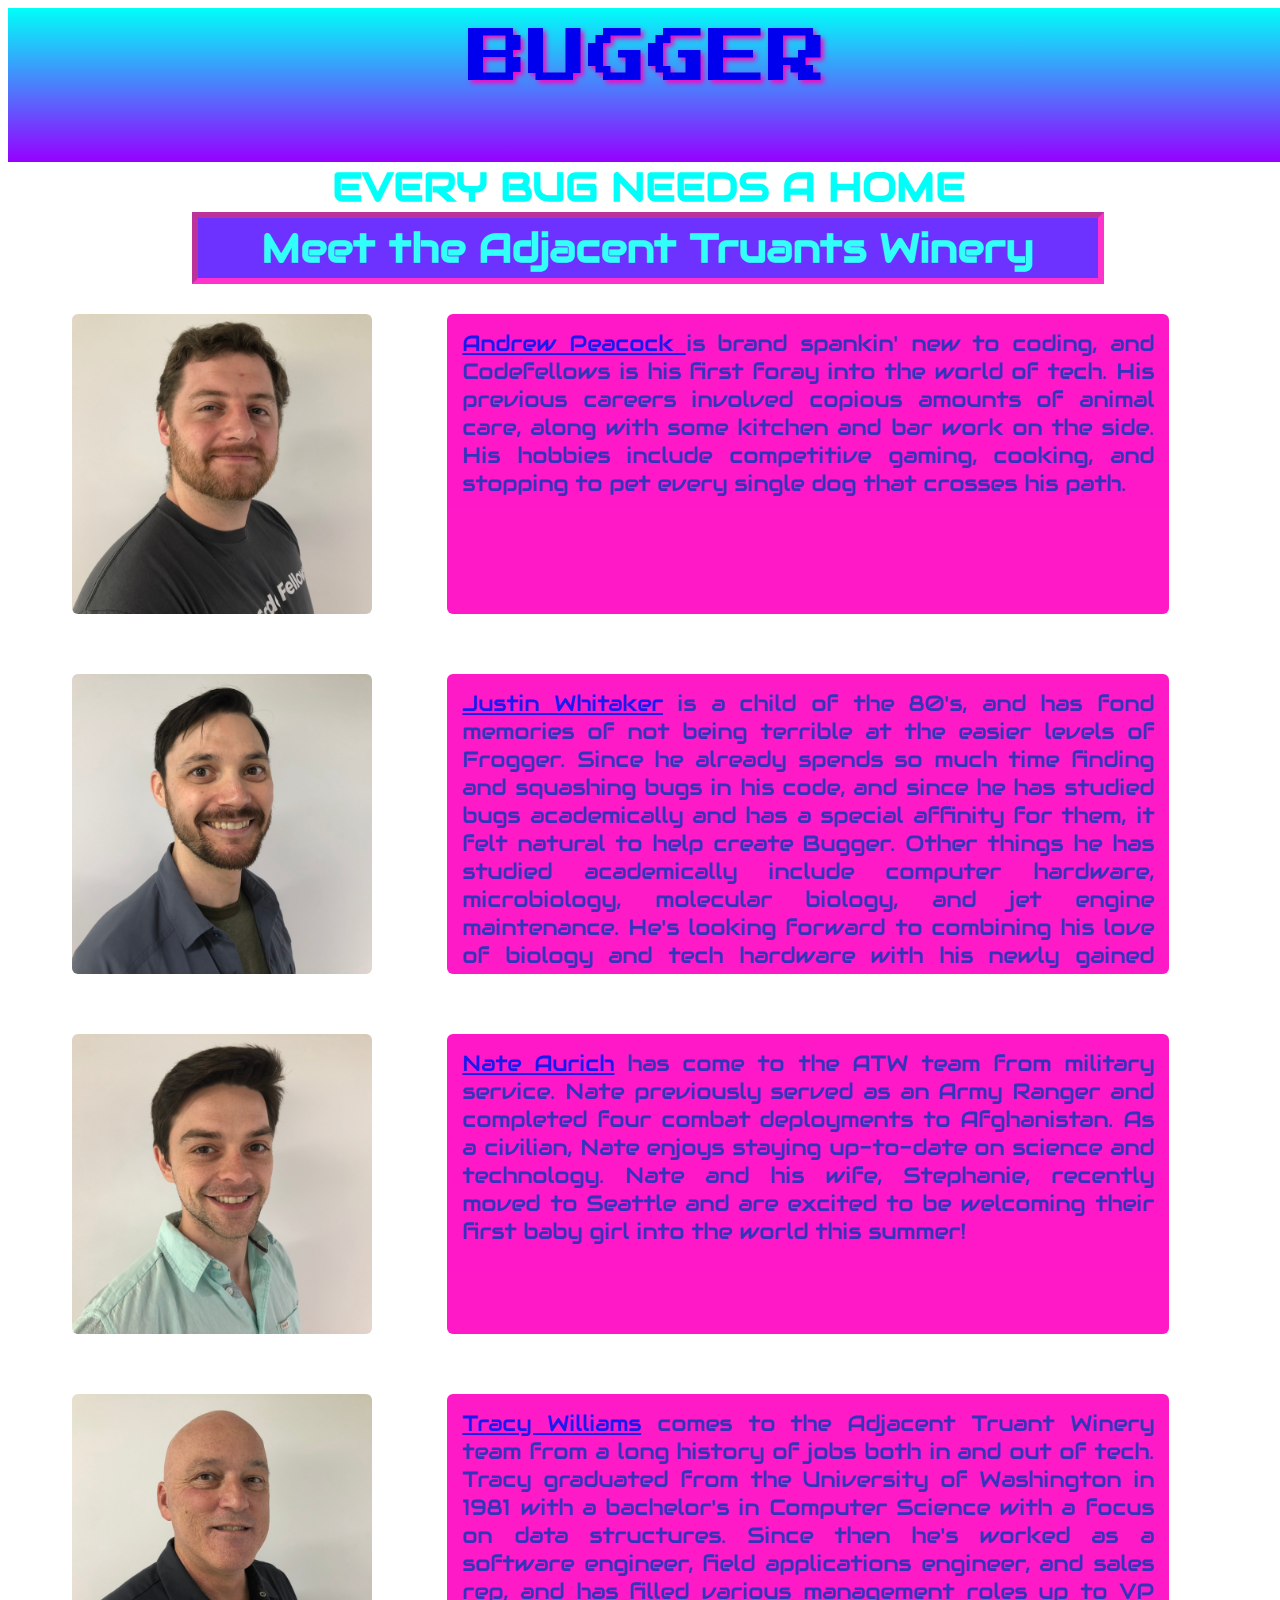
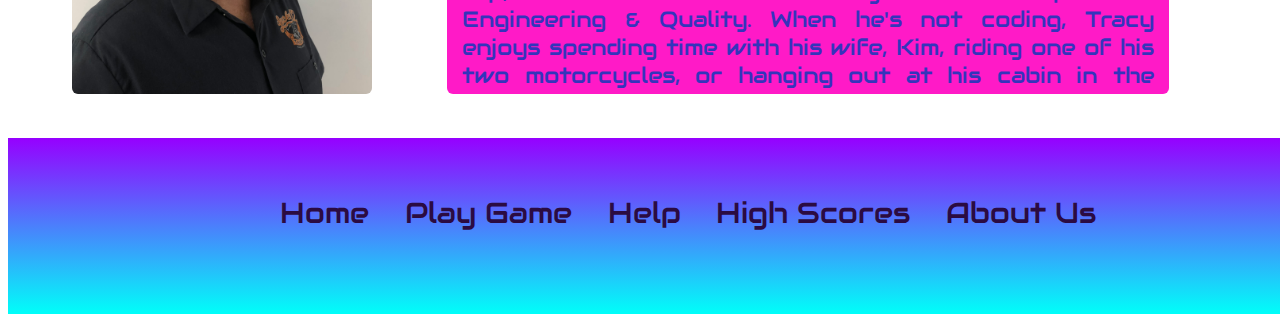
==== commit f7822561: "Added bio" ====
--- a/about.html
+++ b/about.html
@@ -1,5 +1,6 @@
 <!DOCTYPE html>
 <html lang="en">
+
 <head>
   <meta charset="UTF-8">
   <meta name="viewport" content="width=device-width, initial-scale=1.0">
@@ -16,7 +17,7 @@
   <link rel="apple-touch-icon" sizes="144x144" href="assets/apple-icon-144x144.png">
   <link rel="apple-touch-icon" sizes="152x152" href="assets/apple-icon-152x152.png">
   <link rel="apple-touch-icon" sizes="180x180" href="assets/apple-icon-180x180.png">
-  <link rel="icon" type="image/png" sizes="192x192"  href="assets/android-icon-192x192.png">
+  <link rel="icon" type="image/png" sizes="192x192" href="assets/android-icon-192x192.png">
   <link rel="icon" type="image/png" sizes="32x32" href="assets/favicon-32x32.png">
   <link rel="icon" type="image/png" sizes="96x96" href="assets/favicon-96x96.png">
   <link rel="icon" type="image/png" sizes="16x16" href="assets/favicon-16x16.png">
@@ -26,6 +27,7 @@
   <meta name="theme-color" content="#ffffff">
   <title>Bugger | About Us</title>
 </head>
+
 <body>
   <header>
     <div>
@@ -37,34 +39,56 @@
     <h2>Meet the Adjacent Truants Winery</h2>
     <div class="bio">
       <img src="assets/andrew.jpg" />
-      <p><a href = "https://www.linkedin.com/in/andrewtpeacock/">Andrew Peacock </a> is brand spankin' new to coding, and Codefellows is his first foray into the world of tech. His previous careers involved copious amounts of animal care, along with some kitchen and bar work on the side. His hobbies include competitive gaming, cooking, and stopping to  pet every single dog that crosses his path.</p>
+      <p>
+        <a href="https://www.linkedin.com/in/andrewtpeacock/">Andrew Peacock </a> is brand spankin' new to coding, and Codefellows is his first foray into the world of tech. His
+        previous careers involved copious amounts of animal care, along with some kitchen and bar work on the side. His hobbies
+        include competitive gaming, cooking, and stopping to pet every single dog that crosses his path.</p>
     </div>
     <div class="bio">
       <img src="assets/justin.jpg" />
-      <p><a href="https://www.linkedin.com/in/justin-whitaker/">Justin Whitaker</a> is a child of the 80's, and has fond memories of not being terrible at the easier levels of Frogger. Since he already spends so much time finding and squashing bugs in his code, and since he has studied bugs academically and has a special affinity for them, it felt natural to help create Bugger. Other things he has studied academically include computer hardware, microbiology, molecular biology, and jet engine maintenance. He's looking forward to combining his love of biology and tech hardware with his newly gained software development skills out in the wild.
+      <p>
+        <a href="https://www.linkedin.com/in/justin-whitaker/">Justin Whitaker</a> is a child of the 80's, and has fond memories of not being terrible at the easier levels of Frogger.
+        Since he already spends so much time finding and squashing bugs in his code, and since he has studied bugs academically
+        and has a special affinity for them, it felt natural to help create Bugger. Other things he has studied academically
+        include computer hardware, microbiology, molecular biology, and jet engine maintenance. He's looking forward to combining
+        his love of biology and tech hardware with his newly gained software development skills out in the wild.
     </div>
     <div class="bio">
       <img src="assets/nate.jpg" />
-      <p>About Nate Lorem ipsum dolor sit amet, consectetur adipiscing elit. Morbi blandit, neque sit amet gravida mollis, lectus nisi ultrices lectus, id porttitor ipsum arcu et quam. Vivamus odio sapien, porta id magna sit amet, commodo aliquam augue. Donec posuere odio iaculis efficitur euismod. Fusce sed orci ac orci scelerisque volutpat. Fusce lobortis, urna vitae hendrerit dictumVivamus odio sapien, porta id magna sit amet, commodo aliquam augue. Donec posuere odio iaculis efficitur euismod. Fusce sed orci ac orci scelerisque volutpat. Fusce lobortis, urna vitae hendrerit dictum</p>
+      <p><a href="https://www.linkedin.com/in/nathan-aurich/">Nate Aurich</a> has come to the ATW team from military service. Nate previously served as an Army Ranger and completed four combat deployments to Afghanistan. As a civilian, Nate enjoys staying up-to-date on science and technology. Nate and his wife, Stephanie, recently moved to Seattle and are excited to be welcoming their first baby girl into the world this summer!</p>
     </div>
     <div class="bio">
-        <img src="assets/tracy.jpg" />
-        <!-- <div class="bioText"> -->
-        <p><a href="https://www.linkedin.com/in/tracywilliamskirklandwa/">Tracy Williams</a> comes to the Adjacent Truant Winery team from a long history of jobs both in and out of tech. Tracy graduated from the University of Washington in 1981 with a bachelor's in Computer Science with a focus on data structures. Since then he's worked as a software engineer, field applications engineer, and sales rep, and has filled various management roles up to VP Engineering & Quality. When he's not coding, Tracy enjoys spending time with his wife, Kim, riding one of his two motorcycles, or hanging out at his cabin in the Gifford Pinchot National Forest.</p>
-        <!-- </div> -->
-      </div>
+      <img src="assets/tracy.jpg" />
+      <p>
+        <a href="https://www.linkedin.com/in/tracywilliamskirklandwa/">Tracy Williams</a> comes to the Adjacent Truant Winery team from a long history of jobs both in and out of tech.
+        Tracy graduated from the University of Washington in 1981 with a bachelor's in Computer Science with a focus on data
+        structures. Since then he's worked as a software engineer, field applications engineer, and sales rep, and has filled
+        various management roles up to VP Engineering & Quality. When he's not coding, Tracy enjoys spending time with his
+        wife, Kim, riding one of his two motorcycles, or hanging out at his cabin in the Gifford Pinchot National Forest.</p>
+    </div>
   </main>
   <footer>
-<nav>
-  <ul>
-    <li><a href="index.html">Home</a></li>
-    <li><a href="bugger.html">Play Game</a></li>
-    <li><a href="help.html">Help</a></li>
-    <li><a href="scores.html">High Scores</a></li>
-    <li><a href="about.html">About Us</a></li>
-  </ul>
-</nav>
+    <nav>
+      <ul>
+        <li>
+          <a href="index.html">Home</a>
+        </li>
+        <li>
+          <a href="bugger.html">Play Game</a>
+        </li>
+        <li>
+          <a href="help.html">Help</a>
+        </li>
+        <li>
+          <a href="scores.html">High Scores</a>
+        </li>
+        <li>
+          <a href="about.html">About Us</a>
+        </li>
+      </ul>
+    </nav>
   </footer>
   <script src="js/app.js"></script>
 </body>
+
 </html>--- a/css/style.css
+++ b/css/style.css
@@ -1,6 +1,5 @@
 
 h1, h2, h3, h4, label, button {
-
   font-family: 'Audiowide', cursive;
 }
 
@@ -16,9 +15,7 @@
   color: #00fff9;
   margin: auto;
   width: 900px;
-  margin-top: 60px;
   font-size: 40px;
-  margin-bottom: 20px;
 }
 
 h4 {
@@ -27,6 +24,7 @@
   text-transform: uppercase;
   font-size: 40px;
 }
+
 .bio {
   display: inline-block;
   clear: both;
@@ -34,33 +32,35 @@
   padding-bottom: 30px;
   width: 100%;
 }
+
 .bio img {
-  display: inline-block;
-  vertical-align: top;
-
-  /* float: left; */
-  height: 300px;
-  width: 300px;
+  margin-right: 20px;
+  margin-top: 30px;
+  margin-bottom: 0;
+  min-width: 50px;
+  min-height: 50px;
+  max-height: 300px;
+  max-width: 300px;
   border-radius: 6px;
-  margin: 25px 20px;
-  /* z-index: 10; */
 }
 
 .bio p {
-  display: inline-block;
-  vertical-align: top;
+  flex-wrap: wrap;
   color: rgb(30, 30, 180);
-  margin-top: 25px;
+  margin-top: 30px;
+  margin-bottom: 0;
+  margin-right: 0;
   background-color: #ff00c1;opacity: .9;
   border-radius: 6px;
+  font-size: 1em;
   text-align: justify;
   padding: 15px;
   background-size: auto;
   width: 60%;
-  height: 270px;
-  /* float: right; */
+  height: 280px;
   overflow-y: auto;
 }
+
 body {
   width: 100%;
   font-size: 22px;
@@ -68,7 +68,6 @@
   background-image: url('../assets/retrowave_background_by_hayny-dar38p1.png');
   background-repeat: no-repeat;
   background-size: 100% 100%;
-  
 }
 
 header{
@@ -82,6 +81,7 @@
   text-align: center;
   margin: auto;
 }
+
 header div a {
   font-family: 'Press Start 2P', cursive;
   font-size: 60px;
@@ -98,16 +98,18 @@
 
 fieldset#newTop {
   display: block;
-  /* width: 20em; */
   margin: 0 auto;
   text-align: center;
 }
+
 fieldset#newTop label, fieldset#newTop button, fieldset#newTop input {
   font-size: 1.5em;
 }
+
 fieldset#newTop p {
   color: #00fff9;
 }
+
 fieldset#newTop button {
   margin: 20px auto;
   border: 4px solid black;
@@ -116,6 +118,7 @@
   color: blue;
   margin-top: 65px;
 }
+
 fieldset#newTop input {
   background-color: #ff00c1;opacity: .9;
   color: blue;
@@ -123,16 +126,22 @@
   border: 1px solid black;
   border-radius: 10px;
 }
+
 main {
   width: 90%;
-  margin: auto;
-}
+  min-height: 650px;
+  margin: auto;
+  padding-bottom: 190px;
+  padding-top: 50px;
+}
+
 #urScore {
   color: #00fff9;
   height: 100px;
   font-size: 40px;
   text-align: center;
 }
+
 p#urScore {
   height: 50px;
 }
@@ -143,7 +152,9 @@
 }
 
 div.bio {
-  display: inline-block;
+  display: inline-flex;
+  flex-direction: column;
+  flex-wrap: wrap;
 }
 
 ul#landing-menu {
@@ -165,10 +176,12 @@
   border: 4px solid black;
   border-radius: 15px;
 }
+
 ul#landing-menu button:hover {
   background-color: #00fff9;
   text-shadow: 3px 3px 5px #ff00c1;
 }
+
 ul#landing-menu li a {
   text-decoration: none;
   color: black;
@@ -183,7 +196,6 @@
 
 table tr {
   padding: 10px;
-
 }
 
 table tr td{
@@ -197,9 +209,10 @@
 
 #container {
   position: relative;
-  width: 65em;
-  margin: auto;
-}
+  width: 1250px;
+  margin: auto;
+}
+
 #monitor {
   width: 1250px;
   margin: auto;
@@ -220,21 +233,19 @@
   border-radius: 10px;
 }
 
-/* p button {
-  margin-bottom: 
-} */
-
 footer {
-  /* vertical-align: bottom; */
-  display: block;
-  width: 100%;
-  height: 8em;
+  position: relative;
+  margin-top: -176px;
+  height: 176px;
+  clear: both;
+  width: 100%;
   background: linear-gradient( #9600ff, #00fff9);
   font-family: 'Audiowide', cursive;
 }
 
 footer ul {
   width: 100%;
+  bottom: 0;
   margin: auto;
   text-align: center;
 }
@@ -269,20 +280,23 @@
   color: #00fff9;
   margin: auto;
   width: 700px;
-  margin-top: 60px;
 }
 
 #howToPlay p {
+  width: 600px;
   color: blue;
-  margin: 2em;
+  margin: auto;
+  margin-top: 30px;
   background-color: #ff00c1;opacity: .9;
   border-radius: 6px;
   text-align: center;
   padding: 20px;
   background-size: auto;
 }
+
 #howToPlay p:last-child {
-  width: 300px;
-  margin: auto;
+  width: 600px;
+  margin: auto;
+  margin-top: 30px;
   margin-bottom: 2em;
-}
+}